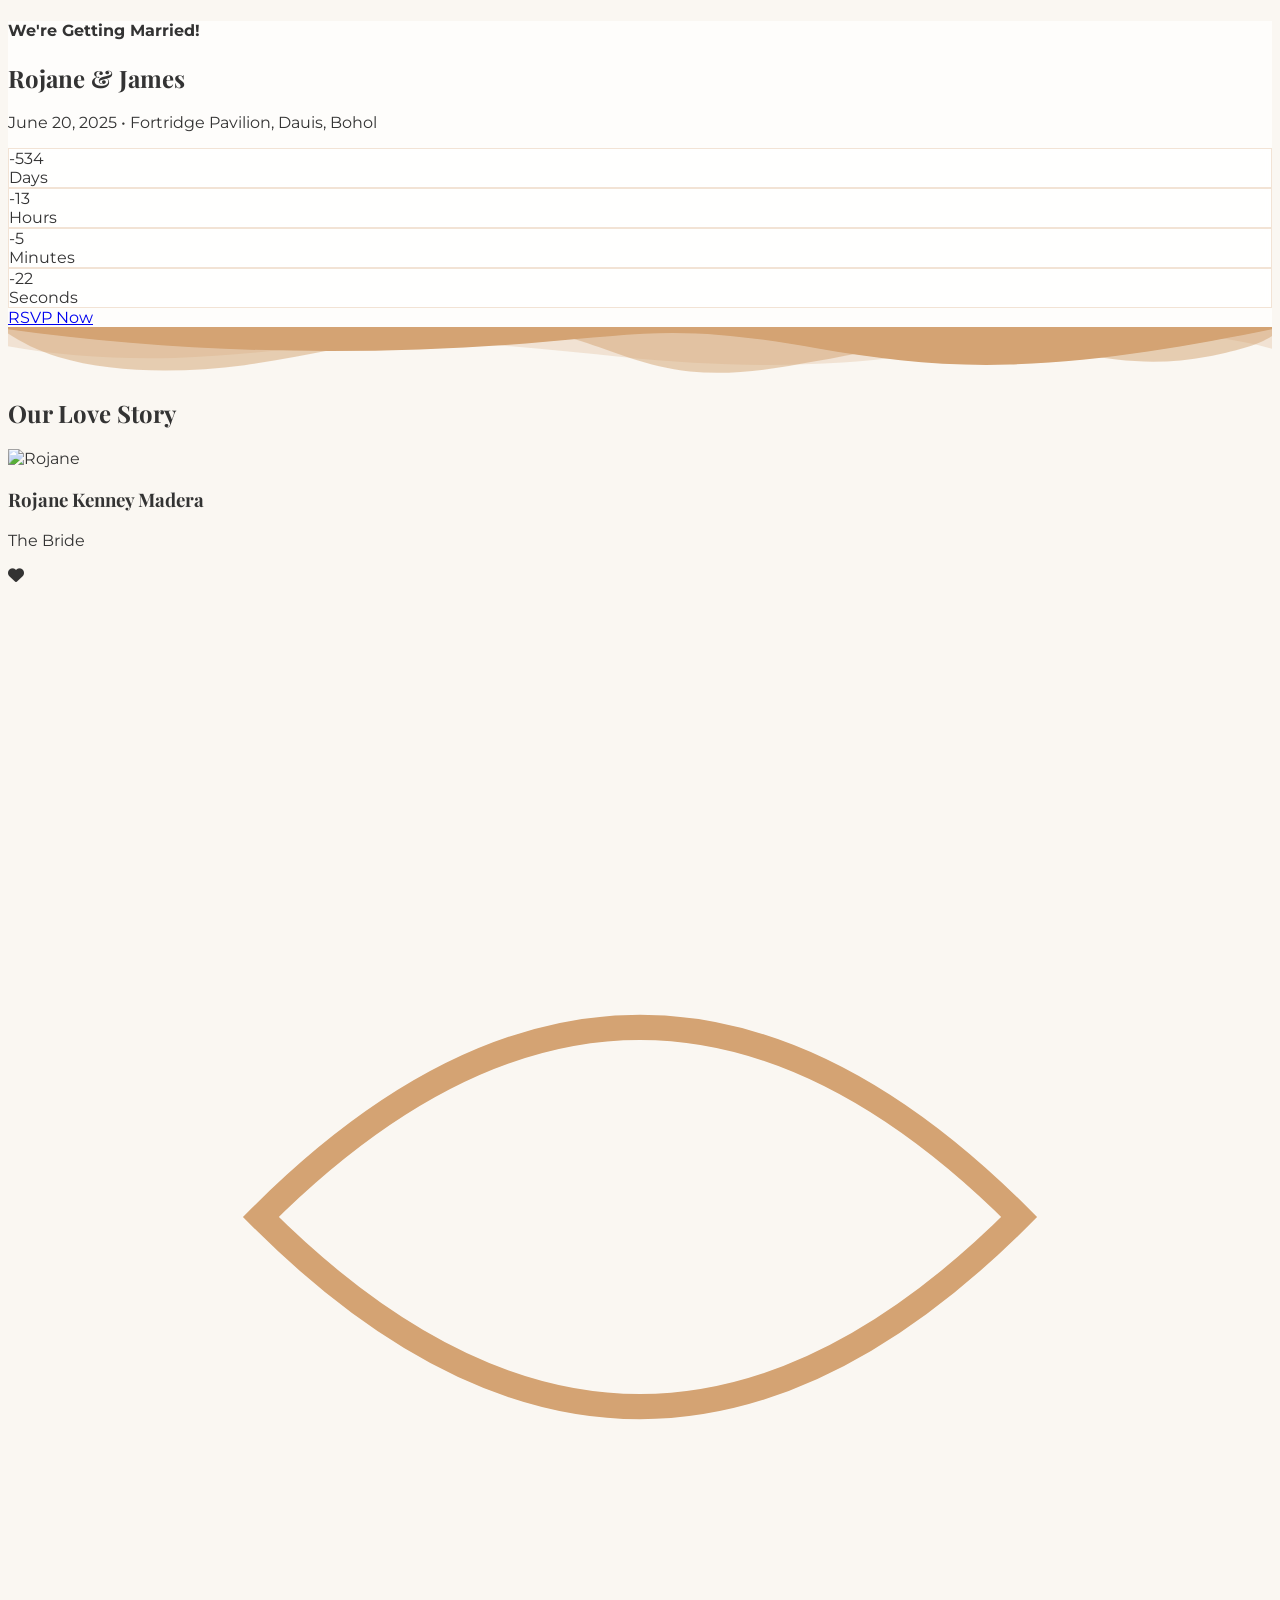
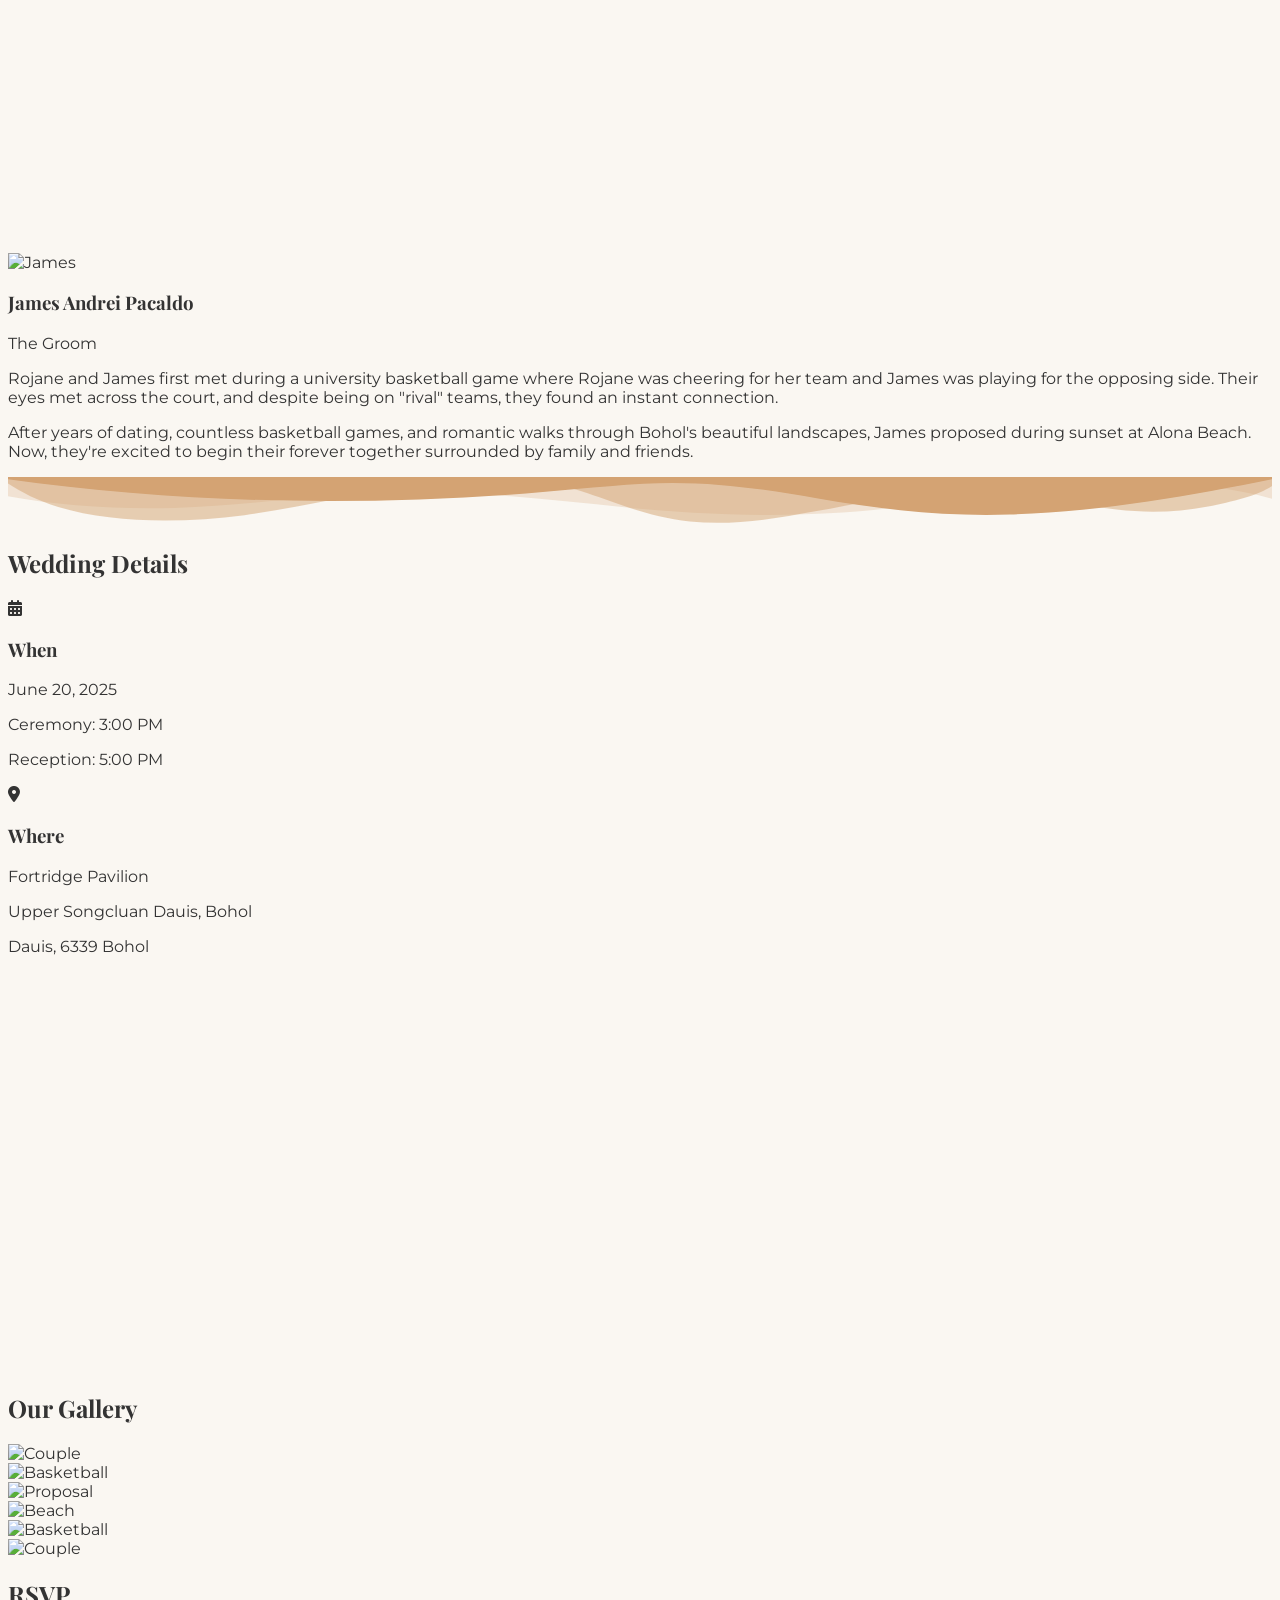
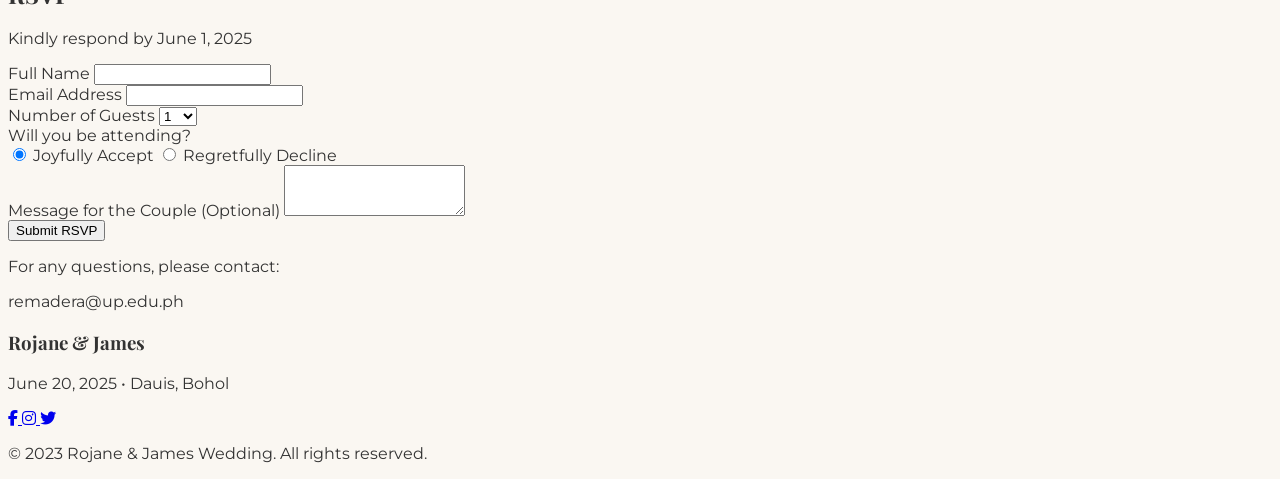
==== index.html @ b4e601fc "Create index.html" ====
<!DOCTYPE html>
<html lang="en">
<head>
    <meta charset="UTF-8">
    <meta name="viewport" content="width=device-width, initial-scale=1.0">
    <title>Rojane & James Wedding</title>
    <script src="https://cdn.tailwindcss.com"></script>
    <link rel="stylesheet" href="https://cdnjs.cloudflare.com/ajax/libs/font-awesome/6.4.0/css/all.min.css">
    <style>
        @import url('https://fonts.googleapis.com/css2?family=Playfair+Display:wght@400;700&family=Montserrat:wght@300;400;600&display=swap');
        
        body {
            font-family: 'Montserrat', sans-serif;
            background-color: #faf7f2;
            color: #333;
        }
        
        .heading-font {
            font-family: 'Playfair Display', serif;
        }
        
        .hero-section {
            background: linear-gradient(rgba(255, 255, 255, 0.7), rgba(255, 255, 255, 0.7)), 
                        url('https://images.unsplash.com/photo-1519225421980-715cb0215a31?ixlib=rb-4.0.3&ixid=M3wxMjA3fDB8MHxwaG90by1wYWdlfHx8fGVufDB8fHx8fA%3D%3D&auto=format&fit=crop&w=1470&q=80');
            background-size: cover;
            background-position: center;
        }
        
        .floral-divider {
            position: relative;
            height: 50px;
            background: url('data:image/svg+xml;utf8,<svg xmlns="http://www.w3.org/2000/svg" viewBox="0 0 1200 120" preserveAspectRatio="none"><path d="M0,0V46.29c47.79,22.2,103.59,32.17,158,28,70.36-5.37,136.33-33.31,206.8-37.5C438.64,32.43,512.34,53.67,583,72.05c69.27,18,138.3,24.88,209.4,13.08,36.15-6,69.85-17.84,104.45-29.34C989.49,25,1113-14.29,1200,52.47V0Z" opacity=".25" fill="%23d4a373"></path><path d="M0,0V15.81C13,36.92,27.64,56.86,47.69,72.05,99.41,111.27,165,111,224.58,91.58c31.15-10.15,60.09-26.07,89.67-39.8,40.92-19,84.73-46,130.83-49.67,36.26-2.85,70.9,9.42,98.6,31.56,31.77,25.39,62.32,62,103.63,73,40.44,10.79,81.35-6.69,119.13-24.28s75.16-39,116.92-43.05c59.73-5.85,113.28,22.88,168.9,38.84,30.2,8.66,59,6.17,87.09-7.5,22.43-10.89,48-26.93,60.65-49.24V0Z" opacity=".5" fill="%23d4a373"></path><path d="M0,0V5.63C149.93,59,314.09,71.32,475.83,42.57c43-7.64,84.23-20.12,127.61-26.46,59-8.63,112.48,12.24,165.56,35.4C827.93,77.22,886,95.24,951.2,90c86.53-7,172.46-45.71,248.8-84.81V0Z" fill="%23d4a373"></path></svg>');
            background-size: cover;
            background-repeat: no-repeat;
        }
        
        .basketball-pattern {
            background-image: url('data:image/svg+xml;utf8,<svg width="100" height="100" viewBox="0 0 100 100" xmlns="http://www.w3.org/2000/svg"><circle cx="50" cy="50" r="45" fill="none" stroke="%23d4a373" stroke-width="2"/><path d="M50,5 A45,45 0 0,1 95,50 A45,45 0 0,1 50,95 A45,45 0 0,1 5,50 A45,45 0 0,1 50,5 Z" fill="none" stroke="%23d4a373" stroke-width="2"/><path d="M50,5 L50,95 M5,50 L95,50" stroke="%23d4a373" stroke-width="2"/></svg>');
            background-size: 30px 30px;
            opacity: 0.1;
        }
        
        .countdown-box {
            background: rgba(255, 255, 255, 0.8);
            backdrop-filter: blur(5px);
            border: 1px solid rgba(212, 163, 115, 0.3);
        }
        
        .map-container {
            height: 400px;
            width: 100%;
        }
        
        @media (max-width: 768px) {
            .hero-section {
                background-position: 60% center;
            }
        }
    </style>
</head>
<body>
    <!-- Hero Section -->
    <section class="hero-section min-h-screen flex items-center justify-center relative overflow-hidden">
        <div class="absolute inset-0 basketball-pattern"></div>
        <div class="container mx-auto px-6 z-10 text-center">
            <div class="bg-white bg-opacity-90 p-8 md:p-12 rounded-lg shadow-lg max-w-3xl mx-auto">
                <h4 class="text-xl md:text-2xl font-light tracking-widest text-amber-800 mb-2">We're Getting Married!</h4>
                <h1 class="heading-font text-4xl md:text-6xl font-bold text-amber-900 mb-4">Rojane & James</h1>
                <div class="w-24 h-1 bg-amber-700 mx-auto mb-6"></div>
                <p class="text-lg md:text-xl text-gray-700 mb-6">June 20, 2025 • Fortridge Pavilion, Dauis, Bohol</p>
                <div class="flex justify-center space-x-4 mb-8">
                    <div class="countdown-box rounded-lg p-4 text-center w-20">
                        <div class="text-3xl font-bold text-amber-800" id="countdown-days">00</div>
                        <div class="text-xs uppercase text-gray-600">Days</div>
                    </div>
                    <div class="countdown-box rounded-lg p-4 text-center w-20">
                        <div class="text-3xl font-bold text-amber-800" id="countdown-hours">00</div>
                        <div class="text-xs uppercase text-gray-600">Hours</div>
                    </div>
                    <div class="countdown-box rounded-lg p-4 text-center w-20">
                        <div class="text-3xl font-bold text-amber-800" id="countdown-minutes">00</div>
                        <div class="text-xs uppercase text-gray-600">Minutes</div>
                    </div>
                    <div class="countdown-box rounded-lg p-4 text-center w-20">
                        <div class="text-3xl font-bold text-amber-800" id="countdown-seconds">00</div>
                        <div class="text-xs uppercase text-gray-600">Seconds</div>
                    </div>
                </div>
                <a href="#rsvp" class="inline-block bg-amber-700 hover:bg-amber-800 text-white font-medium py-3 px-8 rounded-full transition duration-300 transform hover:scale-105">
                    RSVP Now
                </a>
            </div>
        </div>
    </section>
    
    <div class="floral-divider"></div>
    
    <!-- Couple Section -->
    <section class="py-20 bg-amber-50">
        <div class="container mx-auto px-6">
            <h2 class="heading-font text-3xl md:text-4xl text-center text-amber-900 mb-16">Our Love Story</h2>
            
            <div class="flex flex-col md:flex-row items-center justify-center mb-16">
                <div class="md:w-1/3 text-center mb-8 md:mb-0">
                    <div class="rounded-full overflow-hidden border-4 border-amber-700 w-48 h-48 mx-auto shadow-lg">
                        <img src="https://images.unsplash.com/photo-1534528741775-53994a69daeb?ixlib=rb-4.0.3&ixid=M3wxMjA3fDB8MHxwaG90by1wYWdlfHx8fGVufDB8fHx8fA%3D%3D&auto=format&fit=crop&w=764&q=80" alt="Rojane" class="w-full h-full object-cover">
                    </div>
                    <h3 class="heading-font text-2xl text-amber-800 mt-4">Rojane Kenney Madera</h3>
                    <p class="text-gray-600">The Bride</p>
                </div>
                
                <div class="md:w-1/5 text-center px-4 py-8">
                    <div class="relative">
                        <div class="absolute inset-0 flex items-center justify-center">
                            <div class="w-16 h-16 rounded-full bg-amber-700 flex items-center justify-center text-white text-2xl">
                                <i class="fas fa-heart"></i>
                            </div>
                        </div>
                        <svg class="w-32 h-32 mx-auto" viewBox="0 0 100 100">
                            <path d="M20,50 Q50,20 80,50 Q50,80 20,50 Z" fill="none" stroke="#d4a373" stroke-width="2"/>
                        </svg>
                    </div>
                </div>
                
                <div class="md:w-1/3 text-center">
                    <div class="rounded-full overflow-hidden border-4 border-amber-700 w-48 h-48 mx-auto shadow-lg">
                        <img src="https://images.unsplash.com/photo-1507003211169-0a1dd7228f2d?ixlib=rb-4.0.3&ixid=M3wxMjA3fDB8MHxwaG90by1wYWdlfHx8fGVufDB8fHx8fA%3D%3D&auto=format&fit=crop&w=774&q=80" alt="James" class="w-full h-full object-cover">
                    </div>
                    <h3 class="heading-font text-2xl text-amber-800 mt-4">James Andrei Pacaldo</h3>
                    <p class="text-gray-600">The Groom</p>
                </div>
            </div>
            
            <div class="max-w-3xl mx-auto text-center">
                <p class="text-gray-700 mb-6">
                    Rojane and James first met during a university basketball game where Rojane was cheering for her team and James was playing for the opposing side. Their eyes met across the court, and despite being on "rival" teams, they found an instant connection.
                </p>
                <p class="text-gray-700">
                    After years of dating, countless basketball games, and romantic walks through Bohol's beautiful landscapes, James proposed during sunset at Alona Beach. Now, they're excited to begin their forever together surrounded by family and friends.
                </p>
            </div>
        </div>
    </section>
    
    <div class="floral-divider transform rotate-180"></div>
    
    <!-- Wedding Details -->
    <section class="py-20 bg-white">
        <div class="container mx-auto px-6">
            <h2 class="heading-font text-3xl md:text-4xl text-center text-amber-900 mb-16">Wedding Details</h2>
            
            <div class="max-w-4xl mx-auto grid md:grid-cols-2 gap-12">
                <div class="text-center">
                    <div class="w-20 h-20 bg-amber-100 rounded-full flex items-center justify-center mx-auto mb-6">
                        <i class="fas fa-calendar-alt text-3xl text-amber-700"></i>
                    </div>
                    <h3 class="heading-font text-2xl text-amber-800 mb-4">When</h3>
                    <p class="text-gray-700 text-lg mb-2">June 20, 2025</p>
                    <p class="text-gray-600">Ceremony: 3:00 PM</p>
                    <p class="text-gray-600">Reception: 5:00 PM</p>
                </div>
                
                <div class="text-center">
                    <div class="w-20 h-20 bg-amber-100 rounded-full flex items-center justify-center mx-auto mb-6">
                        <i class="fas fa-map-marker-alt text-3xl text-amber-700"></i>
                    </div>
                    <h3 class="heading-font text-2xl text-amber-800 mb-4">Where</h3>
                    <p class="text-gray-700 text-lg mb-2">Fortridge Pavilion</p>
                    <p class="text-gray-600">Upper Songcluan Dauis, Bohol</p>
                    <p class="text-gray-600">Dauis, 6339 Bohol</p>
                </div>
            </div>
            
            <div class="mt-16 max-w-4xl mx-auto">
                <div class="map-container rounded-lg overflow-hidden shadow-lg">
                    <iframe src="https://www.google.com/maps/embed?pb=!1m18!1m12!1m3!1d31424.18610215338!2d123.84000000000001!3d9.633333!2m3!1f0!2f0!3f0!3m2!1i1024!2i768!4f13.1!3m3!1m2!1s0x0%3A0x0!2zOcKwMzgnMDAuMCJOIDEyM8KwNTAnMjQuMCJF!5e0!3m2!1sen!2sph!4v1690000000000!5m2!1sen!2sph" width="100%" height="100%" style="border:0;" allowfullscreen="" loading="lazy" referrerpolicy="no-referrer-when-downgrade"></iframe>
                </div>
            </div>
        </div>
    </section>
    
    <!-- Gallery -->
    <section class="py-20 bg-amber-50">
        <div class="container mx-auto px-6">
            <h2 class="heading-font text-3xl md:text-4xl text-center text-amber-900 mb-16">Our Gallery</h2>
            
            <div class="grid grid-cols-2 md:grid-cols-3 gap-4">
                <div class="rounded-lg overflow-hidden shadow-lg transform transition duration-500 hover:scale-105">
                    <img src="https://images.unsplash.com/photo-1519225421980-715cb0215a31?ixlib=rb-4.0.3&ixid=M3wxMjA3fDB8MHxwaG90by1wYWdlfHx8fGVufDB8fHx8fA%3D%3D&auto=format&fit=crop&w=1470&q=80" alt="Couple" class="w-full h-full object-cover">
                </div>
                <div class="rounded-lg overflow-hidden shadow-lg transform transition duration-500 hover:scale-105">
                    <img src="https://images.unsplash.com/photo-1518621736915-f3b1c41bfd00?ixlib=rb-4.0.3&ixid=M3wxMjA3fDB8MHxwaG90by1wYWdlfHx8fGVufDB8fHx8fA%3D%3D&auto=format&fit=crop&w=1473&q=80" alt="Basketball" class="w-full h-full object-cover">
                </div>
                <div class="rounded-lg overflow-hidden shadow-lg transform transition duration-500 hover:scale-105">
                    <img src="https://images.unsplash.com/photo-1523438885200-e635ba2c371e?ixlib=rb-4.0.3&ixid=M3wxMjA3fDB8MHxwaG90by1wYWdlfHx8fGVufDB8fHx8fA%3D%3D&auto=format&fit=crop&w=1374&q=80" alt="Proposal" class="w-full h-full object-cover">
                </div>
                <div class="rounded-lg overflow-hidden shadow-lg transform transition duration-500 hover:scale-105">
                    <img src="https://images.unsplash.com/photo-1515934751635-c81c6bc9a2d8?ixlib=rb-4.0.3&ixid=M3wxMjA3fDB8MHxwaG90by1wYWdlfHx8fGVufDB8fHx8fA%3D%3D&auto=format&fit=crop&w=1470&q=80" alt="Beach" class="w-full h-full object-cover">
                </div>
                <div class="rounded-lg overflow-hidden shadow-lg transform transition duration-500 hover:scale-105">
                    <img src="https://images.unsplash.com/photo-1518621736915-f3b1c41bfd00?ixlib=rb-4.0.3&ixid=M3wxMjA3fDB8MHxwaG90by1wYWdlfHx8fGVufDB8fHx8fA%3D%3D&auto=format&fit=crop&w=1473&q=80" alt="Basketball" class="w-full h-full object-cover">
                </div>
                <div class="rounded-lg overflow-hidden shadow-lg transform transition duration-500 hover:scale-105">
                    <img src="https://images.unsplash.com/photo-1519225421980-715cb0215a31?ixlib=rb-4.0.3&ixid=M3wxMjA3fDB8MHxwaG90by1wYWdlfHx8fGVufDB8fHx8fA%3D%3D&auto=format&fit=crop&w=1470&q=80" alt="Couple" class="w-full h-full object-cover">
                </div>
            </div>
        </div>
    </section>
    
    <!-- RSVP -->
    <section id="rsvp" class="py-20 bg-white">
        <div class="container mx-auto px-6">
            <h2 class="heading-font text-3xl md:text-4xl text-center text-amber-900 mb-16">RSVP</h2>
            
            <div class="max-w-2xl mx-auto bg-amber-50 rounded-lg shadow-lg p-8">
                <p class="text-center text-gray-700 mb-8">Kindly respond by June 1, 2025</p>
                
                <form class="space-y-6">
                    <div>
                        <label for="name" class="block text-gray-700 mb-2">Full Name</label>
                        <input type="text" id="name" class="w-full px-4 py-2 border border-gray-300 rounded-lg focus:outline-none focus:ring-2 focus:ring-amber-500">
                    </div>
                    
                    <div>
                        <label for="email" class="block text-gray-700 mb-2">Email Address</label>
                        <input type="email" id="email" class="w-full px-4 py-2 border border-gray-300 rounded-lg focus:outline-none focus:ring-2 focus:ring-amber-500">
                    </div>
                    
                    <div>
                        <label for="guests" class="block text-gray-700 mb-2">Number of Guests</label>
                        <select id="guests" class="w-full px-4 py-2 border border-gray-300 rounded-lg focus:outline-none focus:ring-2 focus:ring-amber-500">
                            <option value="1">1</option>
                            <option value="2">2</option>
                            <option value="3">3</option>
                            <option value="4">4</option>
                            <option value="5">5+</option>
                        </select>
                    </div>
                    
                    <div>
                        <label class="block text-gray-700 mb-4">Will you be attending?</label>
                        <div class="flex space-x-4">
                            <label class="inline-flex items-center">
                                <input type="radio" name="attending" value="yes" class="h-5 w-5 text-amber-600 focus:ring-amber-500" checked>
                                <span class="ml-2 text-gray-700">Joyfully Accept</span>
                            </label>
                            <label class="inline-flex items-center">
                                <input type="radio" name="attending" value="no" class="h-5 w-5 text-amber-600 focus:ring-amber-500">
                                <span class="ml-2 text-gray-700">Regretfully Decline</span>
                            </label>
                        </div>
                    </div>
                    
                    <div>
                        <label for="message" class="block text-gray-700 mb-2">Message for the Couple (Optional)</label>
                        <textarea id="message" rows="3" class="w-full px-4 py-2 border border-gray-300 rounded-lg focus:outline-none focus:ring-2 focus:ring-amber-500"></textarea>
                    </div>
                    
                    <button type="submit" class="w-full bg-amber-700 hover:bg-amber-800 text-white font-medium py-3 px-6 rounded-lg transition duration-300">
                        Submit RSVP
                    </button>
                </form>
                
                <div class="mt-8 text-center text-gray-600">
                    <p>For any questions, please contact:</p>
                    <p class="font-medium text-amber-800">remadera@up.edu.ph</p>
                </div>
            </div>
        </div>
    </section>
    
    <!-- Footer -->
    <footer class="py-12 bg-amber-900 text-white">
        <div class="container mx-auto px-6 text-center">
            <h3 class="heading-font text-2xl mb-4">Rojane & James</h3>
            <p class="mb-6">June 20, 2025 • Dauis, Bohol</p>
            
            <div class="flex justify-center space-x-6 mb-8">
                <a href="#" class="text-white hover:text-amber-200 transition duration-300">
                    <i class="fab fa-facebook-f text-xl"></i>
                </a>
                <a href="#" class="text-white hover:text-amber-200 transition duration-300">
                    <i class="fab fa-instagram text-xl"></i>
                </a>
                <a href="#" class="text-white hover:text-amber-200 transition duration-300">
                    <i class="fab fa-twitter text-xl"></i>
                </a>
            </div>
            
            <p class="text-sm text-amber-200">© 2023 Rojane & James Wedding. All rights reserved.</p>
        </div>
    </footer>
    
    <script>
        // Countdown Timer
        function updateCountdown() {
            const weddingDate = new Date("June 20, 2025 15:00:00").getTime();
            const now = new Date().getTime();
            const distance = weddingDate - now;
            
            const days = Math.floor(distance / (1000 * 60 * 60 * 24));
            const hours = Math.floor((distance % (1000 * 60 * 60 * 24)) / (1000 * 60 * 60));
            const minutes = Math.floor((distance % (1000 * 60 * 60)) / (1000 * 60));
            const seconds = Math.floor((distance % (1000 * 60)) / 1000);
            
            document.getElementById("countdown-days").innerHTML = days.toString().padStart(2, '0');
            document.getElementById("countdown-hours").innerHTML = hours.toString().padStart(2, '0');
            document.getElementById("countdown-minutes").innerHTML = minutes.toString().padStart(2, '0');
            document.getElementById("countdown-seconds").innerHTML = seconds.toString().padStart(2, '0');
        }
        
        setInterval(updateCountdown, 1000);
        updateCountdown();
        
        // Form submission
        document.querySelector('form').addEventListener('submit', function(e) {
            e.preventDefault();
            alert('Thank you for your RSVP! We look forward to celebrating with you.');
            this.reset();
        });
    </script>
</body>
</html>
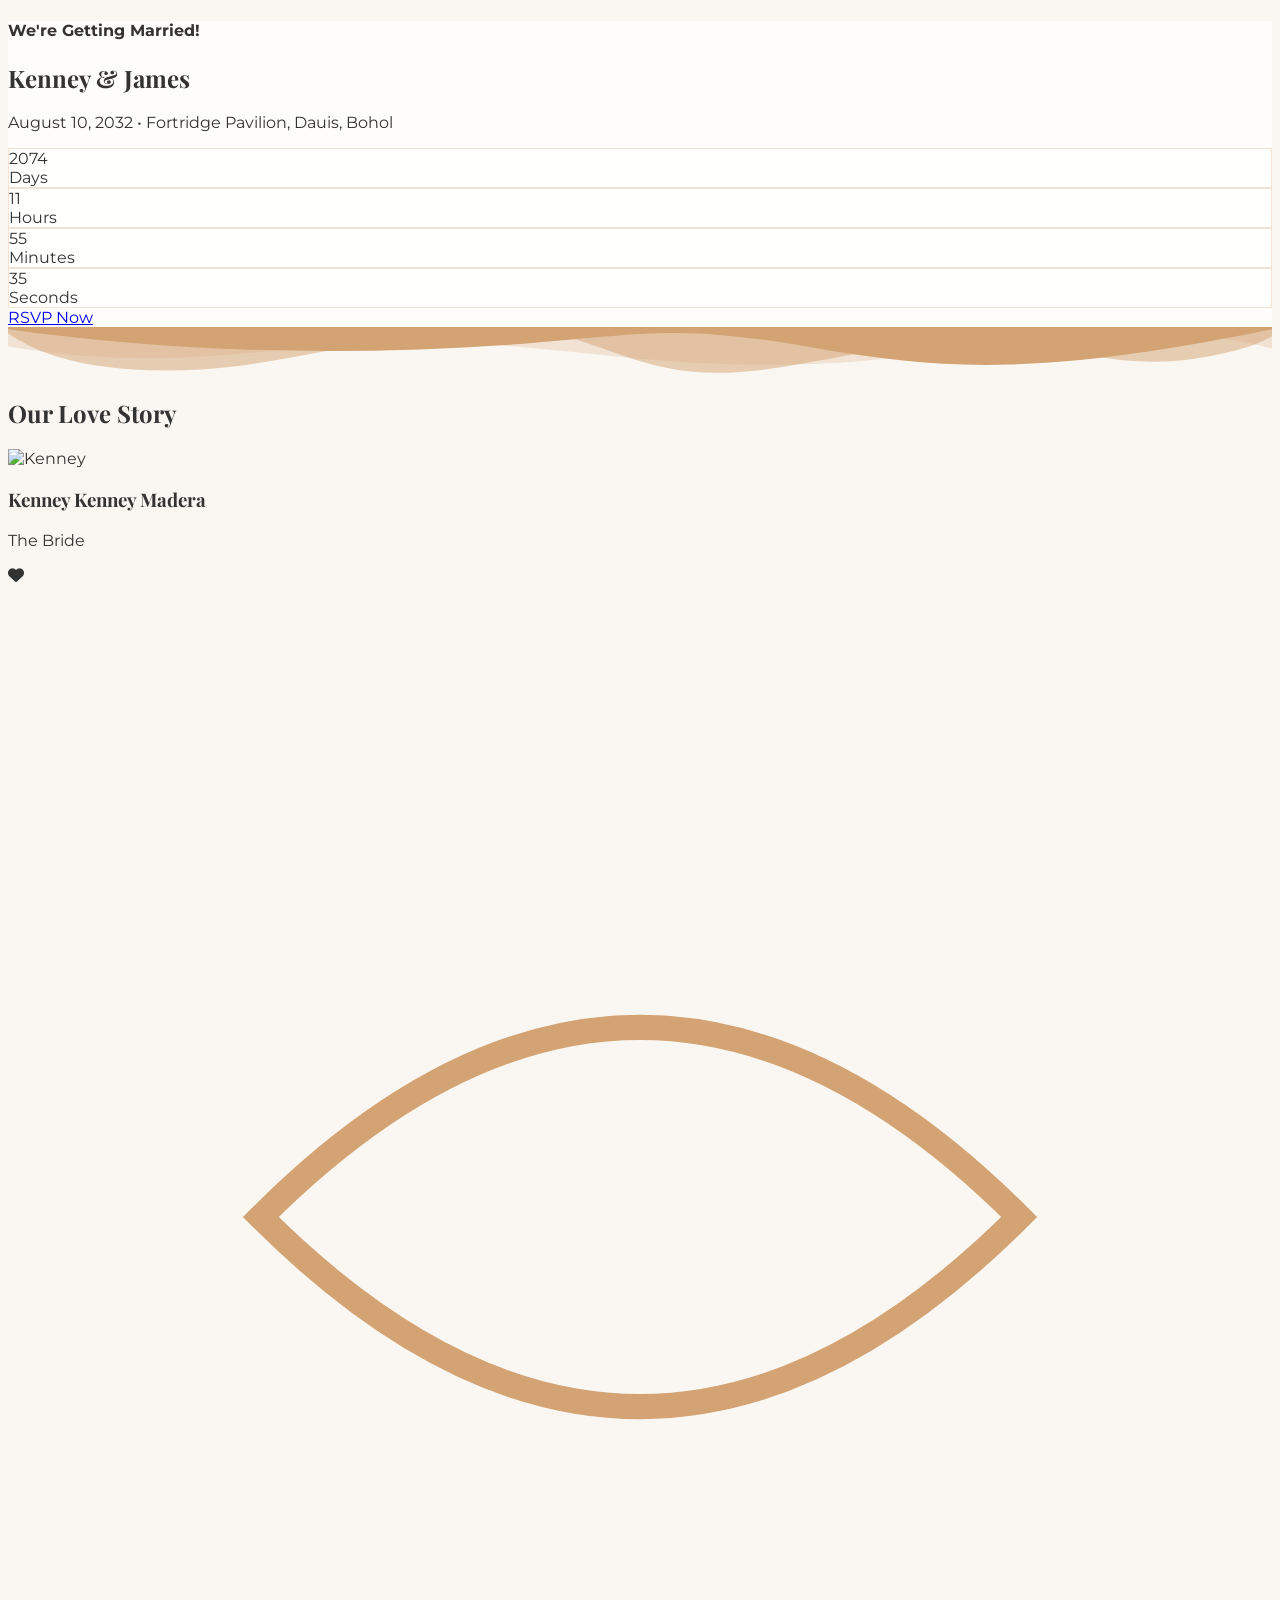
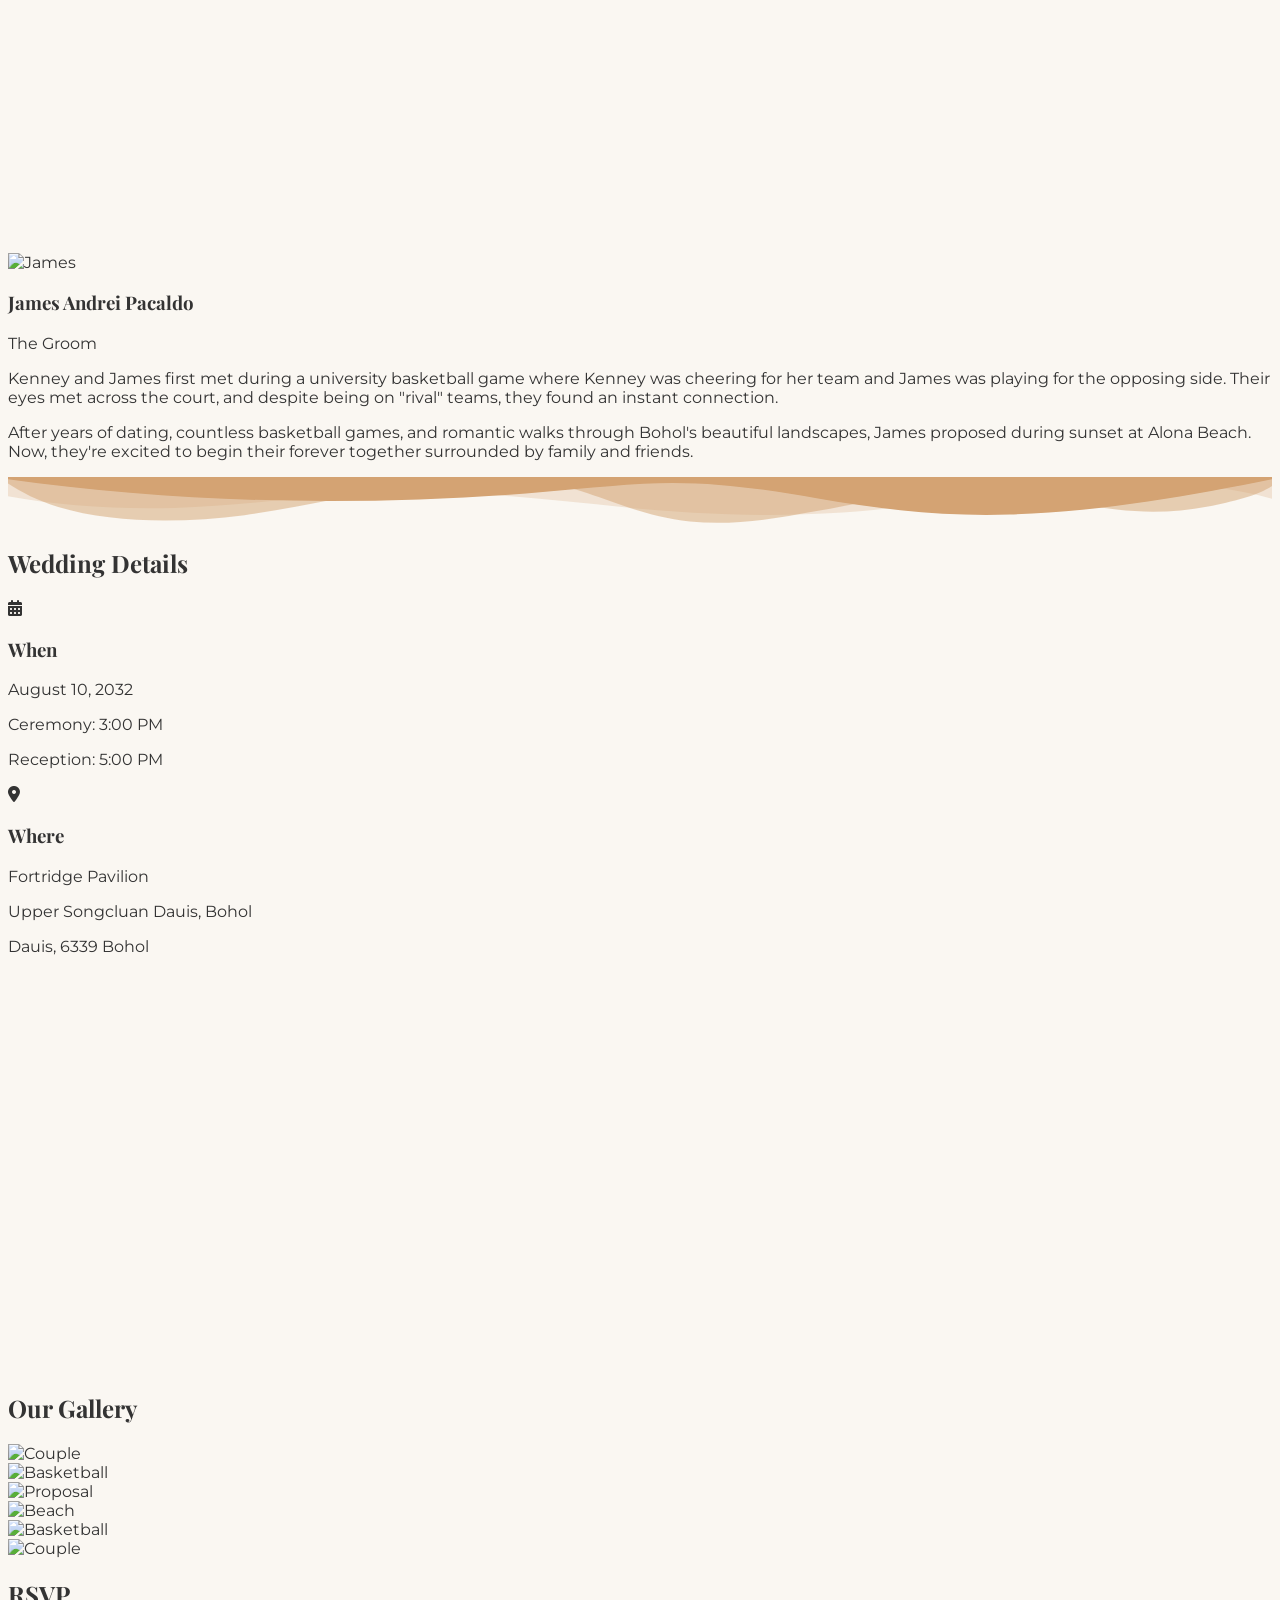
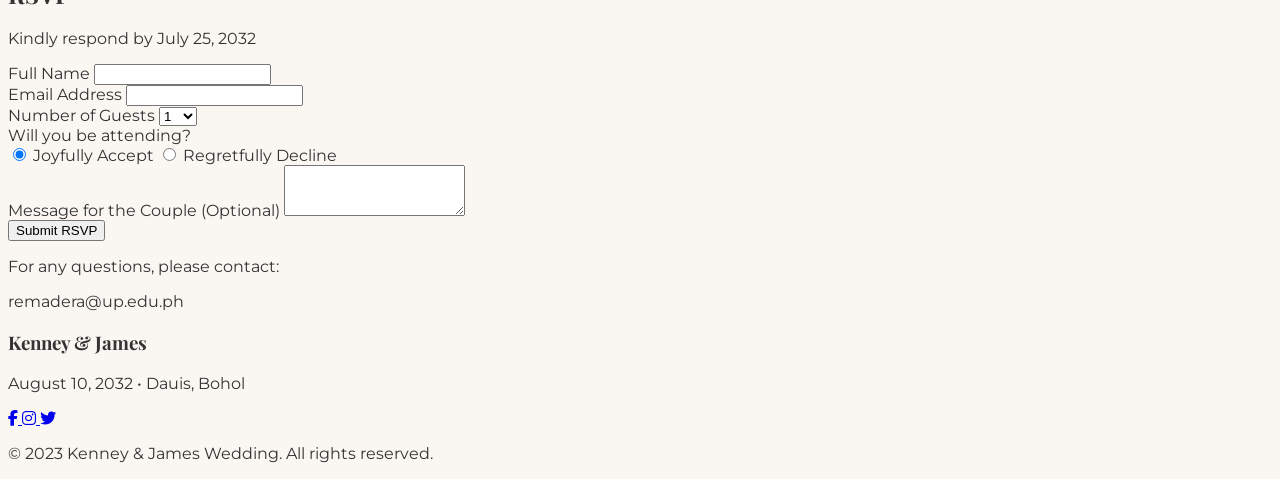
==== commit 5023ddcd: "changed countdown and name" ====
--- a/index.html
+++ b/index.html
@@ -3,7 +3,7 @@
 <head>
     <meta charset="UTF-8">
     <meta name="viewport" content="width=device-width, initial-scale=1.0">
-    <title>Rojane & James Wedding</title>
+    <title>Kenney & James Wedding</title>
     <script src="https://cdn.tailwindcss.com"></script>
     <link rel="stylesheet" href="https://cdnjs.cloudflare.com/ajax/libs/font-awesome/6.4.0/css/all.min.css">
     <style>
@@ -65,9 +65,9 @@
         <div class="container mx-auto px-6 z-10 text-center">
             <div class="bg-white bg-opacity-90 p-8 md:p-12 rounded-lg shadow-lg max-w-3xl mx-auto">
                 <h4 class="text-xl md:text-2xl font-light tracking-widest text-amber-800 mb-2">We're Getting Married!</h4>
-                <h1 class="heading-font text-4xl md:text-6xl font-bold text-amber-900 mb-4">Rojane & James</h1>
+                <h1 class="heading-font text-4xl md:text-6xl font-bold text-amber-900 mb-4">Kenney & James</h1>
                 <div class="w-24 h-1 bg-amber-700 mx-auto mb-6"></div>
-                <p class="text-lg md:text-xl text-gray-700 mb-6">June 20, 2025 • Fortridge Pavilion, Dauis, Bohol</p>
+                <p class="text-lg md:text-xl text-gray-700 mb-6">August 10, 2032 • Fortridge Pavilion, Dauis, Bohol</p>
                 <div class="flex justify-center space-x-4 mb-8">
                     <div class="countdown-box rounded-lg p-4 text-center w-20">
                         <div class="text-3xl font-bold text-amber-800" id="countdown-days">00</div>
@@ -103,9 +103,9 @@
             <div class="flex flex-col md:flex-row items-center justify-center mb-16">
                 <div class="md:w-1/3 text-center mb-8 md:mb-0">
                     <div class="rounded-full overflow-hidden border-4 border-amber-700 w-48 h-48 mx-auto shadow-lg">
-                        <img src="https://images.unsplash.com/photo-1534528741775-53994a69daeb?ixlib=rb-4.0.3&ixid=M3wxMjA3fDB8MHxwaG90by1wYWdlfHx8fGVufDB8fHx8fA%3D%3D&auto=format&fit=crop&w=764&q=80" alt="Rojane" class="w-full h-full object-cover">
-                    </div>
-                    <h3 class="heading-font text-2xl text-amber-800 mt-4">Rojane Kenney Madera</h3>
+                        <img src="https://images.unsplash.com/photo-1534528741775-53994a69daeb?ixlib=rb-4.0.3&ixid=M3wxMjA3fDB8MHxwaG90by1wYWdlfHx8fGVufDB8fHx8fA%3D%3D&auto=format&fit=crop&w=764&q=80" alt="Kenney" class="w-full h-full object-cover">
+                    </div>
+                    <h3 class="heading-font text-2xl text-amber-800 mt-4">Kenney Kenney Madera</h3>
                     <p class="text-gray-600">The Bride</p>
                 </div>
                 
@@ -133,7 +133,7 @@
             
             <div class="max-w-3xl mx-auto text-center">
                 <p class="text-gray-700 mb-6">
-                    Rojane and James first met during a university basketball game where Rojane was cheering for her team and James was playing for the opposing side. Their eyes met across the court, and despite being on "rival" teams, they found an instant connection.
+                    Kenney and James first met during a university basketball game where Kenney was cheering for her team and James was playing for the opposing side. Their eyes met across the court, and despite being on "rival" teams, they found an instant connection.
                 </p>
                 <p class="text-gray-700">
                     After years of dating, countless basketball games, and romantic walks through Bohol's beautiful landscapes, James proposed during sunset at Alona Beach. Now, they're excited to begin their forever together surrounded by family and friends.
@@ -155,7 +155,7 @@
                         <i class="fas fa-calendar-alt text-3xl text-amber-700"></i>
                     </div>
                     <h3 class="heading-font text-2xl text-amber-800 mb-4">When</h3>
-                    <p class="text-gray-700 text-lg mb-2">June 20, 2025</p>
+                    <p class="text-gray-700 text-lg mb-2">August 10, 2032</p>
                     <p class="text-gray-600">Ceremony: 3:00 PM</p>
                     <p class="text-gray-600">Reception: 5:00 PM</p>
                 </div>
@@ -213,7 +213,7 @@
             <h2 class="heading-font text-3xl md:text-4xl text-center text-amber-900 mb-16">RSVP</h2>
             
             <div class="max-w-2xl mx-auto bg-amber-50 rounded-lg shadow-lg p-8">
-                <p class="text-center text-gray-700 mb-8">Kindly respond by June 1, 2025</p>
+                <p class="text-center text-gray-700 mb-8">Kindly respond by July 25, 2032</p>
                 
                 <form class="space-y-6">
                     <div>
@@ -272,8 +272,8 @@
     <!-- Footer -->
     <footer class="py-12 bg-amber-900 text-white">
         <div class="container mx-auto px-6 text-center">
-            <h3 class="heading-font text-2xl mb-4">Rojane & James</h3>
-            <p class="mb-6">June 20, 2025 • Dauis, Bohol</p>
+            <h3 class="heading-font text-2xl mb-4">Kenney & James</h3>
+            <p class="mb-6">August 10, 2032 • Dauis, Bohol</p>
             
             <div class="flex justify-center space-x-6 mb-8">
                 <a href="#" class="text-white hover:text-amber-200 transition duration-300">
@@ -287,14 +287,14 @@
                 </a>
             </div>
             
-            <p class="text-sm text-amber-200">© 2023 Rojane & James Wedding. All rights reserved.</p>
+            <p class="text-sm text-amber-200">© 2023 Kenney & James Wedding. All rights reserved.</p>
         </div>
     </footer>
     
     <script>
         // Countdown Timer
         function updateCountdown() {
-            const weddingDate = new Date("June 20, 2025 15:00:00").getTime();
+            const weddingDate = new Date("August 10, 2032 15:00:00").getTime();
             const now = new Date().getTime();
             const distance = weddingDate - now;
             
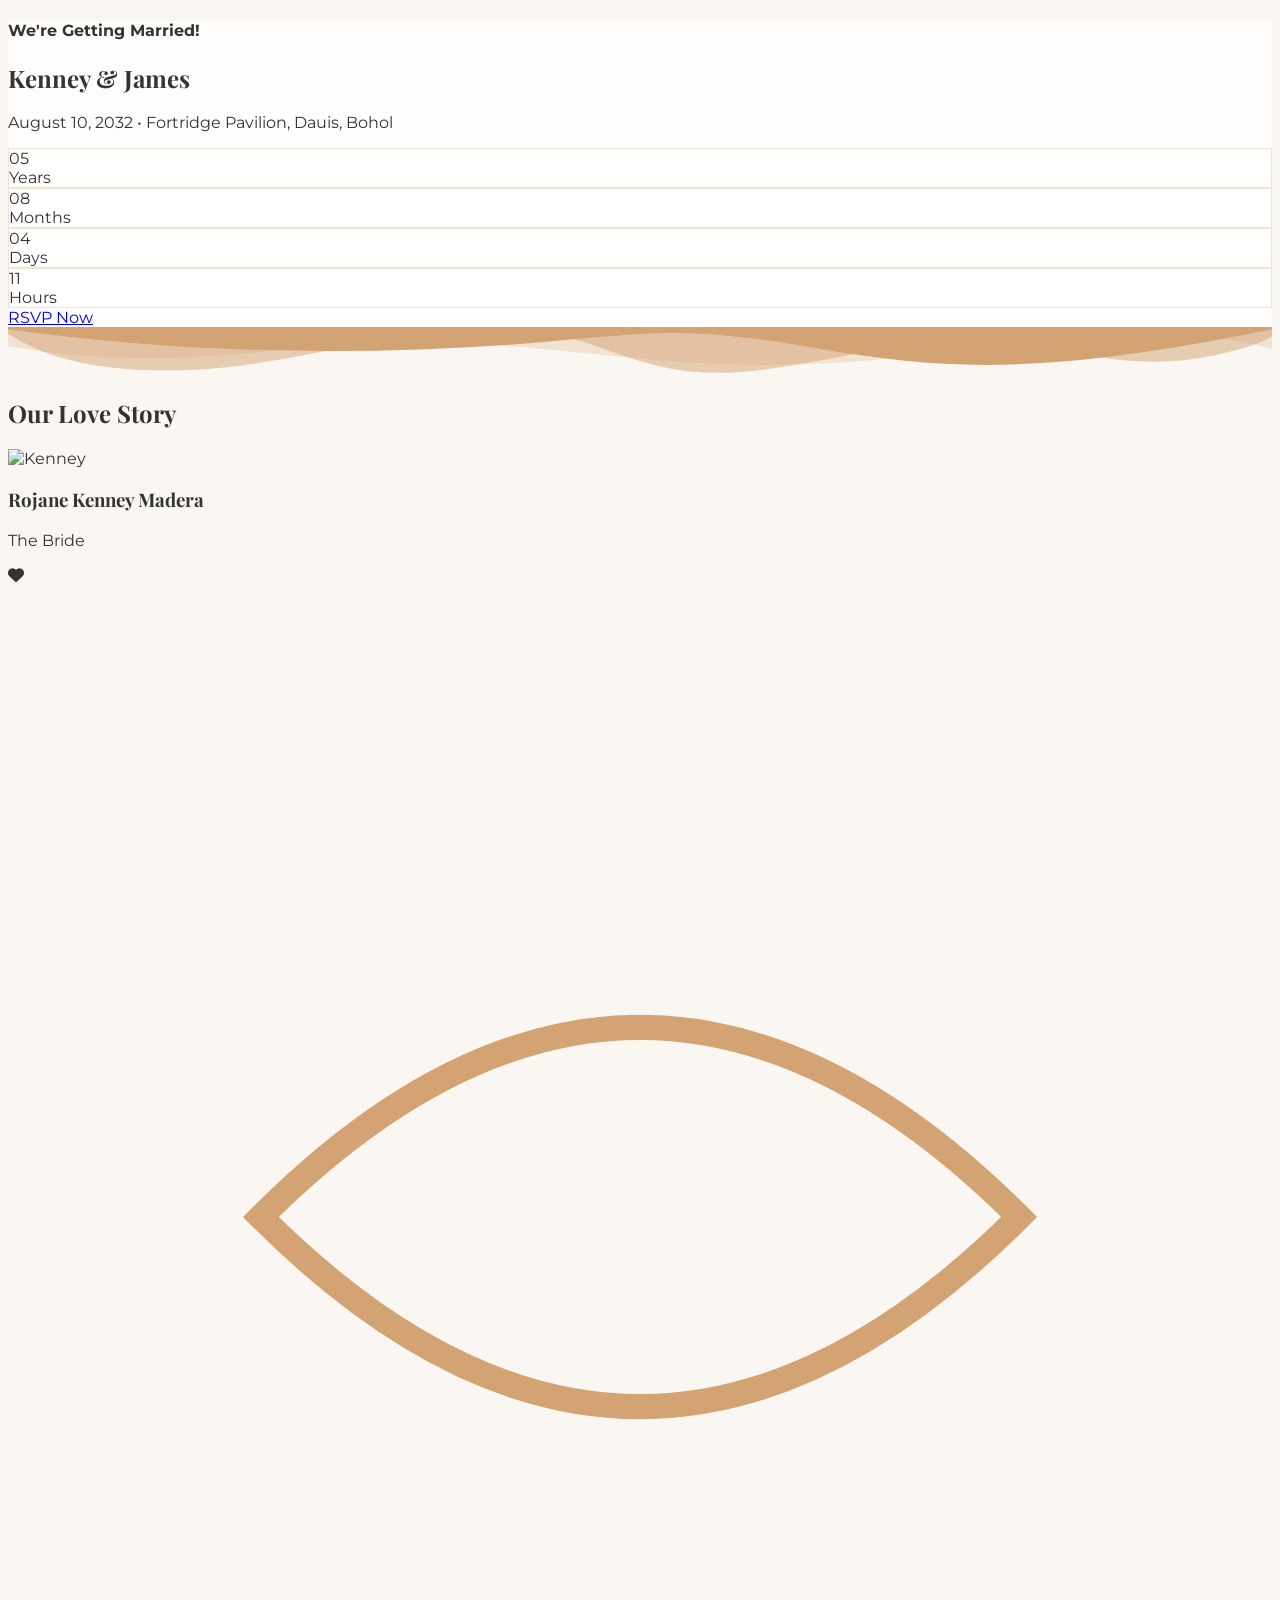
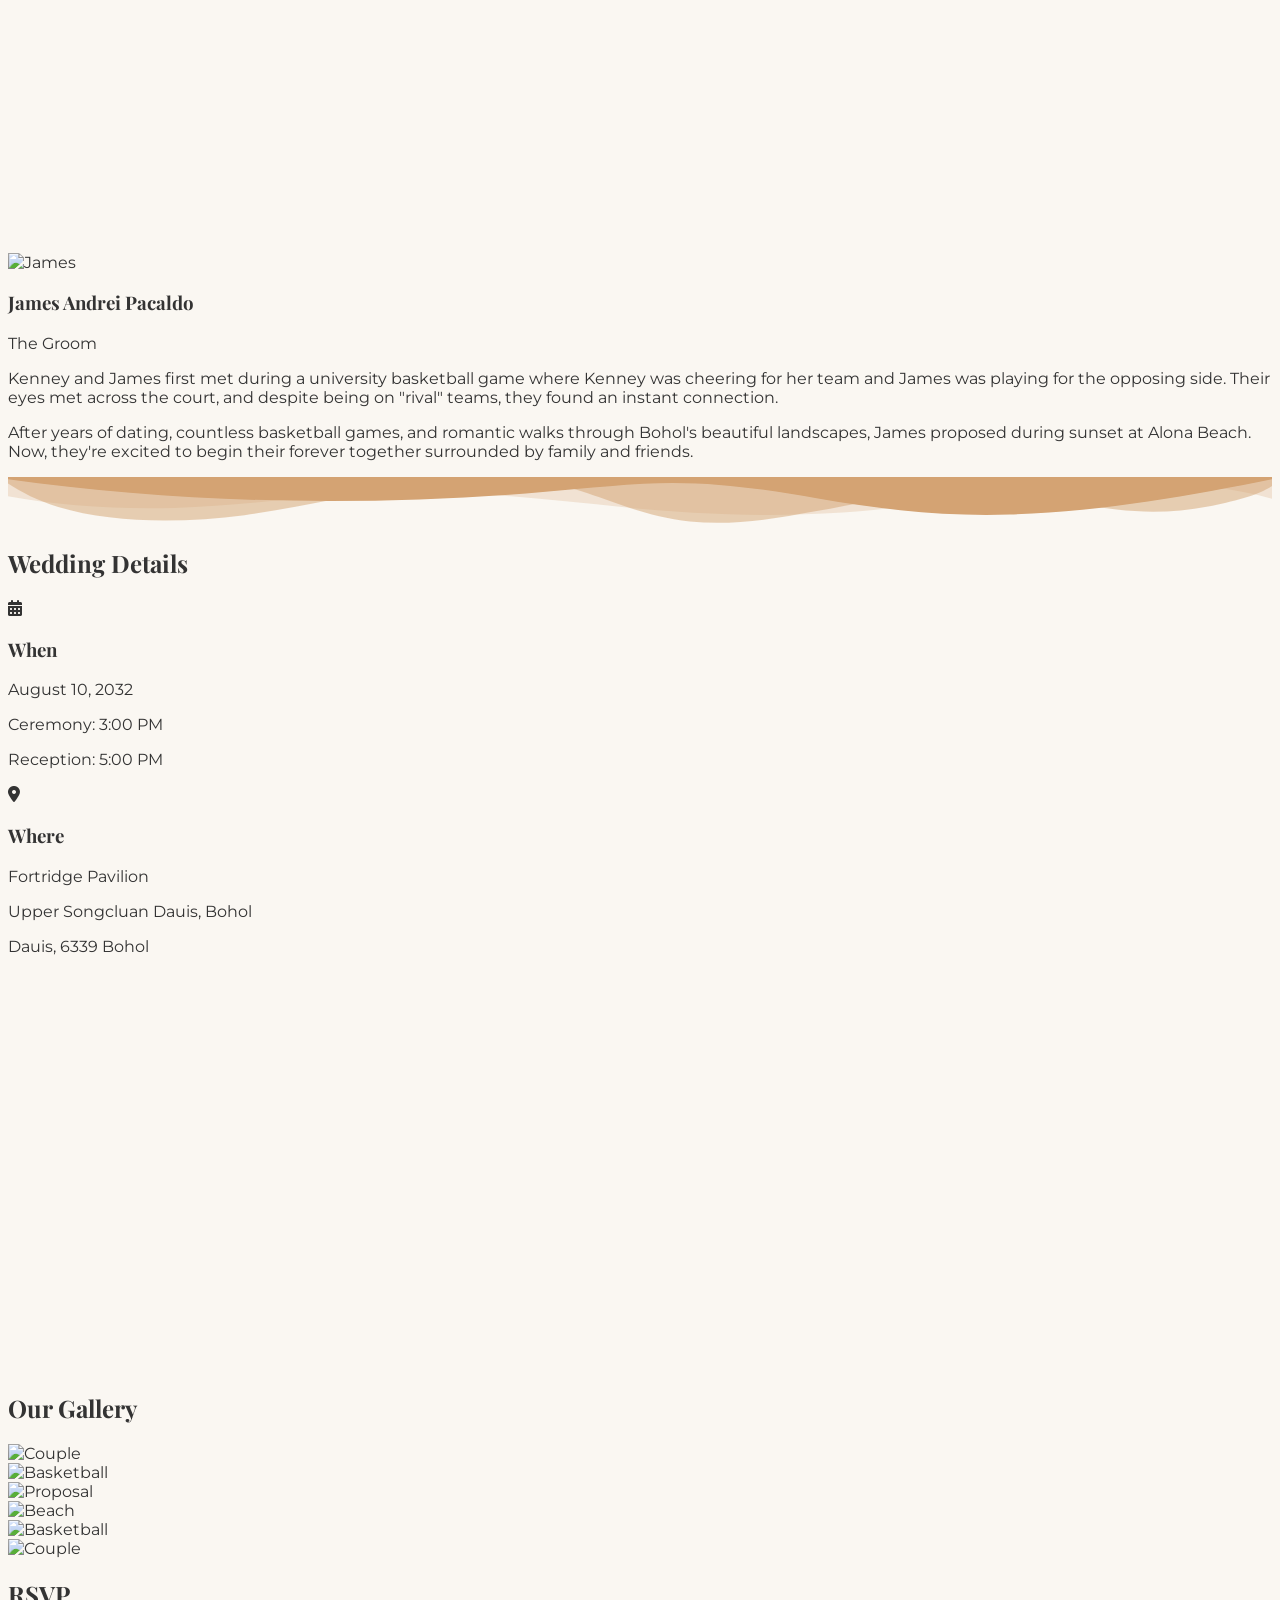
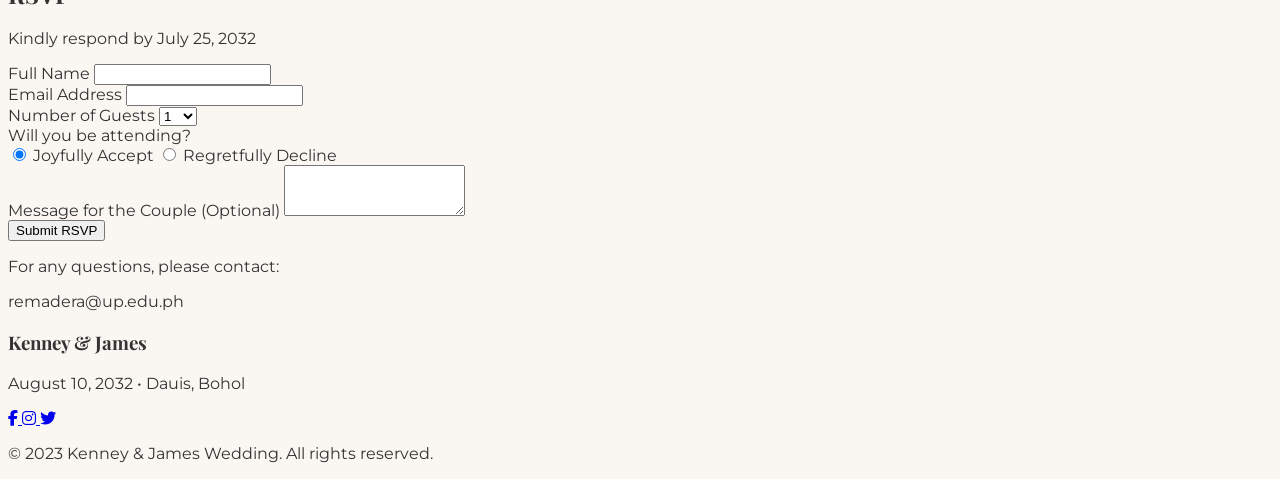
==== commit a87861ec: "added months and years" ====
--- a/index.html
+++ b/index.html
@@ -1,5 +1,6 @@
 <!DOCTYPE html>
 <html lang="en">
+
 <head>
     <meta charset="UTF-8">
     <meta name="viewport" content="width=device-width, initial-scale=1.0">
@@ -8,24 +9,24 @@
     <link rel="stylesheet" href="https://cdnjs.cloudflare.com/ajax/libs/font-awesome/6.4.0/css/all.min.css">
     <style>
         @import url('https://fonts.googleapis.com/css2?family=Playfair+Display:wght@400;700&family=Montserrat:wght@300;400;600&display=swap');
-        
+
         body {
             font-family: 'Montserrat', sans-serif;
             background-color: #faf7f2;
             color: #333;
         }
-        
+
         .heading-font {
             font-family: 'Playfair Display', serif;
         }
-        
+
         .hero-section {
-            background: linear-gradient(rgba(255, 255, 255, 0.7), rgba(255, 255, 255, 0.7)), 
-                        url('https://images.unsplash.com/photo-1519225421980-715cb0215a31?ixlib=rb-4.0.3&ixid=M3wxMjA3fDB8MHxwaG90by1wYWdlfHx8fGVufDB8fHx8fA%3D%3D&auto=format&fit=crop&w=1470&q=80');
+            background: linear-gradient(rgba(255, 255, 255, 0.7), rgba(255, 255, 255, 0.7)),
+                url('https://images.unsplash.com/photo-1519225421980-715cb0215a31?ixlib=rb-4.0.3&ixid=M3wxMjA3fDB8MHxwaG90by1wYWdlfHx8fGVufDB8fHx8fA%3D%3D&auto=format&fit=crop&w=1470&q=80');
             background-size: cover;
             background-position: center;
         }
-        
+
         .floral-divider {
             position: relative;
             height: 50px;
@@ -33,24 +34,24 @@
             background-size: cover;
             background-repeat: no-repeat;
         }
-        
+
         .basketball-pattern {
             background-image: url('data:image/svg+xml;utf8,<svg width="100" height="100" viewBox="0 0 100 100" xmlns="http://www.w3.org/2000/svg"><circle cx="50" cy="50" r="45" fill="none" stroke="%23d4a373" stroke-width="2"/><path d="M50,5 A45,45 0 0,1 95,50 A45,45 0 0,1 50,95 A45,45 0 0,1 5,50 A45,45 0 0,1 50,5 Z" fill="none" stroke="%23d4a373" stroke-width="2"/><path d="M50,5 L50,95 M5,50 L95,50" stroke="%23d4a373" stroke-width="2"/></svg>');
             background-size: 30px 30px;
             opacity: 0.1;
         }
-        
+
         .countdown-box {
             background: rgba(255, 255, 255, 0.8);
             backdrop-filter: blur(5px);
             border: 1px solid rgba(212, 163, 115, 0.3);
         }
-        
+
         .map-container {
             height: 400px;
             width: 100%;
         }
-        
+
         @media (max-width: 768px) {
             .hero-section {
                 background-position: 60% center;
@@ -58,18 +59,28 @@
         }
     </style>
 </head>
+
 <body>
     <!-- Hero Section -->
     <section class="hero-section min-h-screen flex items-center justify-center relative overflow-hidden">
         <div class="absolute inset-0 basketball-pattern"></div>
         <div class="container mx-auto px-6 z-10 text-center">
             <div class="bg-white bg-opacity-90 p-8 md:p-12 rounded-lg shadow-lg max-w-3xl mx-auto">
-                <h4 class="text-xl md:text-2xl font-light tracking-widest text-amber-800 mb-2">We're Getting Married!</h4>
+                <h4 class="text-xl md:text-2xl font-light tracking-widest text-amber-800 mb-2">We're Getting Married!
+                </h4>
                 <h1 class="heading-font text-4xl md:text-6xl font-bold text-amber-900 mb-4">Kenney & James</h1>
                 <div class="w-24 h-1 bg-amber-700 mx-auto mb-6"></div>
                 <p class="text-lg md:text-xl text-gray-700 mb-6">August 10, 2032 • Fortridge Pavilion, Dauis, Bohol</p>
                 <div class="flex justify-center space-x-4 mb-8">
                     <div class="countdown-box rounded-lg p-4 text-center w-20">
+                        <div class="text-3xl font-bold text-amber-800" id="countdown-years">00</div>
+                        <div class="text-xs uppercase text-gray-600">Years</div>
+                    </div>
+                    <div class="countdown-box rounded-lg p-4 text-center w-20">
+                        <div class="text-3xl font-bold text-amber-800" id="countdown-months">00</div>
+                        <div class="text-xs uppercase text-gray-600">Months</div>
+                    </div>
+                    <div class="countdown-box rounded-lg p-4 text-center w-20">
                         <div class="text-3xl font-bold text-amber-800" id="countdown-days">00</div>
                         <div class="text-xs uppercase text-gray-600">Days</div>
                     </div>
@@ -77,78 +88,80 @@
                         <div class="text-3xl font-bold text-amber-800" id="countdown-hours">00</div>
                         <div class="text-xs uppercase text-gray-600">Hours</div>
                     </div>
-                    <div class="countdown-box rounded-lg p-4 text-center w-20">
-                        <div class="text-3xl font-bold text-amber-800" id="countdown-minutes">00</div>
-                        <div class="text-xs uppercase text-gray-600">Minutes</div>
-                    </div>
-                    <div class="countdown-box rounded-lg p-4 text-center w-20">
-                        <div class="text-3xl font-bold text-amber-800" id="countdown-seconds">00</div>
-                        <div class="text-xs uppercase text-gray-600">Seconds</div>
-                    </div>
-                </div>
-                <a href="#rsvp" class="inline-block bg-amber-700 hover:bg-amber-800 text-white font-medium py-3 px-8 rounded-full transition duration-300 transform hover:scale-105">
-                    RSVP Now
-                </a>
-            </div>
-        </div>
-    </section>
-    
+                </div>
+            </div>
+            <a href="#rsvp"
+                class="inline-block bg-amber-700 hover:bg-amber-800 text-white font-medium py-3 px-8 rounded-full transition duration-300 transform hover:scale-105">
+                RSVP Now
+            </a>
+        </div>
+        </div>
+    </section>
+
     <div class="floral-divider"></div>
-    
+
     <!-- Couple Section -->
     <section class="py-20 bg-amber-50">
         <div class="container mx-auto px-6">
             <h2 class="heading-font text-3xl md:text-4xl text-center text-amber-900 mb-16">Our Love Story</h2>
-            
+
             <div class="flex flex-col md:flex-row items-center justify-center mb-16">
                 <div class="md:w-1/3 text-center mb-8 md:mb-0">
                     <div class="rounded-full overflow-hidden border-4 border-amber-700 w-48 h-48 mx-auto shadow-lg">
-                        <img src="https://images.unsplash.com/photo-1534528741775-53994a69daeb?ixlib=rb-4.0.3&ixid=M3wxMjA3fDB8MHxwaG90by1wYWdlfHx8fGVufDB8fHx8fA%3D%3D&auto=format&fit=crop&w=764&q=80" alt="Kenney" class="w-full h-full object-cover">
-                    </div>
-                    <h3 class="heading-font text-2xl text-amber-800 mt-4">Kenney Kenney Madera</h3>
+                        <img src="https://images.unsplash.com/photo-1534528741775-53994a69daeb?ixlib=rb-4.0.3&ixid=M3wxMjA3fDB8MHxwaG90by1wYWdlfHx8fGVufDB8fHx8fA%3D%3D&auto=format&fit=crop&w=764&q=80"
+                            alt="Kenney" class="w-full h-full object-cover">
+                    </div>
+                    <h3 class="heading-font text-2xl text-amber-800 mt-4">Rojane Kenney Madera</h3>
                     <p class="text-gray-600">The Bride</p>
                 </div>
-                
+
                 <div class="md:w-1/5 text-center px-4 py-8">
                     <div class="relative">
                         <div class="absolute inset-0 flex items-center justify-center">
-                            <div class="w-16 h-16 rounded-full bg-amber-700 flex items-center justify-center text-white text-2xl">
+                            <div
+                                class="w-16 h-16 rounded-full bg-amber-700 flex items-center justify-center text-white text-2xl">
                                 <i class="fas fa-heart"></i>
                             </div>
                         </div>
                         <svg class="w-32 h-32 mx-auto" viewBox="0 0 100 100">
-                            <path d="M20,50 Q50,20 80,50 Q50,80 20,50 Z" fill="none" stroke="#d4a373" stroke-width="2"/>
+                            <path d="M20,50 Q50,20 80,50 Q50,80 20,50 Z" fill="none" stroke="#d4a373"
+                                stroke-width="2" />
                         </svg>
                     </div>
                 </div>
-                
+
                 <div class="md:w-1/3 text-center">
                     <div class="rounded-full overflow-hidden border-4 border-amber-700 w-48 h-48 mx-auto shadow-lg">
-                        <img src="https://images.unsplash.com/photo-1507003211169-0a1dd7228f2d?ixlib=rb-4.0.3&ixid=M3wxMjA3fDB8MHxwaG90by1wYWdlfHx8fGVufDB8fHx8fA%3D%3D&auto=format&fit=crop&w=774&q=80" alt="James" class="w-full h-full object-cover">
+                        <img src="https://images.unsplash.com/photo-1507003211169-0a1dd7228f2d?ixlib=rb-4.0.3&ixid=M3wxMjA3fDB8MHxwaG90by1wYWdlfHx8fGVufDB8fHx8fA%3D%3D&auto=format&fit=crop&w=774&q=80"
+                            alt="James" class="w-full h-full object-cover">
                     </div>
                     <h3 class="heading-font text-2xl text-amber-800 mt-4">James Andrei Pacaldo</h3>
                     <p class="text-gray-600">The Groom</p>
                 </div>
             </div>
-            
+
             <div class="max-w-3xl mx-auto text-center">
                 <p class="text-gray-700 mb-6">
-                    Kenney and James first met during a university basketball game where Kenney was cheering for her team and James was playing for the opposing side. Their eyes met across the court, and despite being on "rival" teams, they found an instant connection.
+                    Kenney and James first met during a university basketball game where Kenney was cheering for her
+                    team and James was playing for the opposing side. Their eyes met across the court, and despite being
+                    on "rival" teams, they found an instant connection.
                 </p>
                 <p class="text-gray-700">
-                    After years of dating, countless basketball games, and romantic walks through Bohol's beautiful landscapes, James proposed during sunset at Alona Beach. Now, they're excited to begin their forever together surrounded by family and friends.
+                    After years of dating, countless basketball games, and romantic walks through Bohol's beautiful
+                    landscapes, James proposed during sunset at Alona Beach. Now, they're excited to begin their forever
+                    together surrounded by family and friends.
                 </p>
             </div>
         </div>
     </section>
-    
+
     <div class="floral-divider transform rotate-180"></div>
-    
+
     <!-- Wedding Details -->
     <section class="py-20 bg-white">
         <div class="container mx-auto px-6">
             <h2 class="heading-font text-3xl md:text-4xl text-center text-amber-900 mb-16">Wedding Details</h2>
-            
+
             <div class="max-w-4xl mx-auto grid md:grid-cols-2 gap-12">
                 <div class="text-center">
                     <div class="w-20 h-20 bg-amber-100 rounded-full flex items-center justify-center mx-auto mb-6">
@@ -159,7 +172,7 @@
                     <p class="text-gray-600">Ceremony: 3:00 PM</p>
                     <p class="text-gray-600">Reception: 5:00 PM</p>
                 </div>
-                
+
                 <div class="text-center">
                     <div class="w-20 h-20 bg-amber-100 rounded-full flex items-center justify-center mx-auto mb-6">
                         <i class="fas fa-map-marker-alt text-3xl text-amber-700"></i>
@@ -170,65 +183,77 @@
                     <p class="text-gray-600">Dauis, 6339 Bohol</p>
                 </div>
             </div>
-            
+
             <div class="mt-16 max-w-4xl mx-auto">
                 <div class="map-container rounded-lg overflow-hidden shadow-lg">
-                    <iframe src="https://www.google.com/maps/embed?pb=!1m18!1m12!1m3!1d31424.18610215338!2d123.84000000000001!3d9.633333!2m3!1f0!2f0!3f0!3m2!1i1024!2i768!4f13.1!3m3!1m2!1s0x0%3A0x0!2zOcKwMzgnMDAuMCJOIDEyM8KwNTAnMjQuMCJF!5e0!3m2!1sen!2sph!4v1690000000000!5m2!1sen!2sph" width="100%" height="100%" style="border:0;" allowfullscreen="" loading="lazy" referrerpolicy="no-referrer-when-downgrade"></iframe>
-                </div>
-            </div>
-        </div>
-    </section>
-    
+                    <iframe
+                        src="https://www.google.com/maps/embed?pb=!1m18!1m12!1m3!1d31424.18610215338!2d123.84000000000001!3d9.633333!2m3!1f0!2f0!3f0!3m2!1i1024!2i768!4f13.1!3m3!1m2!1s0x0%3A0x0!2zOcKwMzgnMDAuMCJOIDEyM8KwNTAnMjQuMCJF!5e0!3m2!1sen!2sph!4v1690000000000!5m2!1sen!2sph"
+                        width="100%" height="100%" style="border:0;" allowfullscreen="" loading="lazy"
+                        referrerpolicy="no-referrer-when-downgrade"></iframe>
+                </div>
+            </div>
+        </div>
+    </section>
+
     <!-- Gallery -->
     <section class="py-20 bg-amber-50">
         <div class="container mx-auto px-6">
             <h2 class="heading-font text-3xl md:text-4xl text-center text-amber-900 mb-16">Our Gallery</h2>
-            
+
             <div class="grid grid-cols-2 md:grid-cols-3 gap-4">
                 <div class="rounded-lg overflow-hidden shadow-lg transform transition duration-500 hover:scale-105">
-                    <img src="https://images.unsplash.com/photo-1519225421980-715cb0215a31?ixlib=rb-4.0.3&ixid=M3wxMjA3fDB8MHxwaG90by1wYWdlfHx8fGVufDB8fHx8fA%3D%3D&auto=format&fit=crop&w=1470&q=80" alt="Couple" class="w-full h-full object-cover">
-                </div>
-                <div class="rounded-lg overflow-hidden shadow-lg transform transition duration-500 hover:scale-105">
-                    <img src="https://images.unsplash.com/photo-1518621736915-f3b1c41bfd00?ixlib=rb-4.0.3&ixid=M3wxMjA3fDB8MHxwaG90by1wYWdlfHx8fGVufDB8fHx8fA%3D%3D&auto=format&fit=crop&w=1473&q=80" alt="Basketball" class="w-full h-full object-cover">
-                </div>
-                <div class="rounded-lg overflow-hidden shadow-lg transform transition duration-500 hover:scale-105">
-                    <img src="https://images.unsplash.com/photo-1523438885200-e635ba2c371e?ixlib=rb-4.0.3&ixid=M3wxMjA3fDB8MHxwaG90by1wYWdlfHx8fGVufDB8fHx8fA%3D%3D&auto=format&fit=crop&w=1374&q=80" alt="Proposal" class="w-full h-full object-cover">
-                </div>
-                <div class="rounded-lg overflow-hidden shadow-lg transform transition duration-500 hover:scale-105">
-                    <img src="https://images.unsplash.com/photo-1515934751635-c81c6bc9a2d8?ixlib=rb-4.0.3&ixid=M3wxMjA3fDB8MHxwaG90by1wYWdlfHx8fGVufDB8fHx8fA%3D%3D&auto=format&fit=crop&w=1470&q=80" alt="Beach" class="w-full h-full object-cover">
-                </div>
-                <div class="rounded-lg overflow-hidden shadow-lg transform transition duration-500 hover:scale-105">
-                    <img src="https://images.unsplash.com/photo-1518621736915-f3b1c41bfd00?ixlib=rb-4.0.3&ixid=M3wxMjA3fDB8MHxwaG90by1wYWdlfHx8fGVufDB8fHx8fA%3D%3D&auto=format&fit=crop&w=1473&q=80" alt="Basketball" class="w-full h-full object-cover">
-                </div>
-                <div class="rounded-lg overflow-hidden shadow-lg transform transition duration-500 hover:scale-105">
-                    <img src="https://images.unsplash.com/photo-1519225421980-715cb0215a31?ixlib=rb-4.0.3&ixid=M3wxMjA3fDB8MHxwaG90by1wYWdlfHx8fGVufDB8fHx8fA%3D%3D&auto=format&fit=crop&w=1470&q=80" alt="Couple" class="w-full h-full object-cover">
-                </div>
-            </div>
-        </div>
-    </section>
-    
+                    <img src="https://images.unsplash.com/photo-1519225421980-715cb0215a31?ixlib=rb-4.0.3&ixid=M3wxMjA3fDB8MHxwaG90by1wYWdlfHx8fGVufDB8fHx8fA%3D%3D&auto=format&fit=crop&w=1470&q=80"
+                        alt="Couple" class="w-full h-full object-cover">
+                </div>
+                <div class="rounded-lg overflow-hidden shadow-lg transform transition duration-500 hover:scale-105">
+                    <img src="https://images.unsplash.com/photo-1518621736915-f3b1c41bfd00?ixlib=rb-4.0.3&ixid=M3wxMjA3fDB8MHxwaG90by1wYWdlfHx8fGVufDB8fHx8fA%3D%3D&auto=format&fit=crop&w=1473&q=80"
+                        alt="Basketball" class="w-full h-full object-cover">
+                </div>
+                <div class="rounded-lg overflow-hidden shadow-lg transform transition duration-500 hover:scale-105">
+                    <img src="https://images.unsplash.com/photo-1523438885200-e635ba2c371e?ixlib=rb-4.0.3&ixid=M3wxMjA3fDB8MHxwaG90by1wYWdlfHx8fGVufDB8fHx8fA%3D%3D&auto=format&fit=crop&w=1374&q=80"
+                        alt="Proposal" class="w-full h-full object-cover">
+                </div>
+                <div class="rounded-lg overflow-hidden shadow-lg transform transition duration-500 hover:scale-105">
+                    <img src="https://images.unsplash.com/photo-1515934751635-c81c6bc9a2d8?ixlib=rb-4.0.3&ixid=M3wxMjA3fDB8MHxwaG90by1wYWdlfHx8fGVufDB8fHx8fA%3D%3D&auto=format&fit=crop&w=1470&q=80"
+                        alt="Beach" class="w-full h-full object-cover">
+                </div>
+                <div class="rounded-lg overflow-hidden shadow-lg transform transition duration-500 hover:scale-105">
+                    <img src="https://images.unsplash.com/photo-1518621736915-f3b1c41bfd00?ixlib=rb-4.0.3&ixid=M3wxMjA3fDB8MHxwaG90by1wYWdlfHx8fGVufDB8fHx8fA%3D%3D&auto=format&fit=crop&w=1473&q=80"
+                        alt="Basketball" class="w-full h-full object-cover">
+                </div>
+                <div class="rounded-lg overflow-hidden shadow-lg transform transition duration-500 hover:scale-105">
+                    <img src="https://images.unsplash.com/photo-1519225421980-715cb0215a31?ixlib=rb-4.0.3&ixid=M3wxMjA3fDB8MHxwaG90by1wYWdlfHx8fGVufDB8fHx8fA%3D%3D&auto=format&fit=crop&w=1470&q=80"
+                        alt="Couple" class="w-full h-full object-cover">
+                </div>
+            </div>
+        </div>
+    </section>
+
     <!-- RSVP -->
     <section id="rsvp" class="py-20 bg-white">
         <div class="container mx-auto px-6">
             <h2 class="heading-font text-3xl md:text-4xl text-center text-amber-900 mb-16">RSVP</h2>
-            
+
             <div class="max-w-2xl mx-auto bg-amber-50 rounded-lg shadow-lg p-8">
                 <p class="text-center text-gray-700 mb-8">Kindly respond by July 25, 2032</p>
-                
+
                 <form class="space-y-6">
                     <div>
                         <label for="name" class="block text-gray-700 mb-2">Full Name</label>
-                        <input type="text" id="name" class="w-full px-4 py-2 border border-gray-300 rounded-lg focus:outline-none focus:ring-2 focus:ring-amber-500">
-                    </div>
-                    
+                        <input type="text" id="name"
+                            class="w-full px-4 py-2 border border-gray-300 rounded-lg focus:outline-none focus:ring-2 focus:ring-amber-500">
+                    </div>
+
                     <div>
                         <label for="email" class="block text-gray-700 mb-2">Email Address</label>
-                        <input type="email" id="email" class="w-full px-4 py-2 border border-gray-300 rounded-lg focus:outline-none focus:ring-2 focus:ring-amber-500">
-                    </div>
-                    
+                        <input type="email" id="email"
+                            class="w-full px-4 py-2 border border-gray-300 rounded-lg focus:outline-none focus:ring-2 focus:ring-amber-500">
+                    </div>
+
                     <div>
                         <label for="guests" class="block text-gray-700 mb-2">Number of Guests</label>
-                        <select id="guests" class="w-full px-4 py-2 border border-gray-300 rounded-lg focus:outline-none focus:ring-2 focus:ring-amber-500">
+                        <select id="guests"
+                            class="w-full px-4 py-2 border border-gray-300 rounded-lg focus:outline-none focus:ring-2 focus:ring-amber-500">
                             <option value="1">1</option>
                             <option value="2">2</option>
                             <option value="3">3</option>
@@ -236,31 +261,35 @@
                             <option value="5">5+</option>
                         </select>
                     </div>
-                    
+
                     <div>
                         <label class="block text-gray-700 mb-4">Will you be attending?</label>
                         <div class="flex space-x-4">
                             <label class="inline-flex items-center">
-                                <input type="radio" name="attending" value="yes" class="h-5 w-5 text-amber-600 focus:ring-amber-500" checked>
+                                <input type="radio" name="attending" value="yes"
+                                    class="h-5 w-5 text-amber-600 focus:ring-amber-500" checked>
                                 <span class="ml-2 text-gray-700">Joyfully Accept</span>
                             </label>
                             <label class="inline-flex items-center">
-                                <input type="radio" name="attending" value="no" class="h-5 w-5 text-amber-600 focus:ring-amber-500">
+                                <input type="radio" name="attending" value="no"
+                                    class="h-5 w-5 text-amber-600 focus:ring-amber-500">
                                 <span class="ml-2 text-gray-700">Regretfully Decline</span>
                             </label>
                         </div>
                     </div>
-                    
+
                     <div>
                         <label for="message" class="block text-gray-700 mb-2">Message for the Couple (Optional)</label>
-                        <textarea id="message" rows="3" class="w-full px-4 py-2 border border-gray-300 rounded-lg focus:outline-none focus:ring-2 focus:ring-amber-500"></textarea>
-                    </div>
-                    
-                    <button type="submit" class="w-full bg-amber-700 hover:bg-amber-800 text-white font-medium py-3 px-6 rounded-lg transition duration-300">
+                        <textarea id="message" rows="3"
+                            class="w-full px-4 py-2 border border-gray-300 rounded-lg focus:outline-none focus:ring-2 focus:ring-amber-500"></textarea>
+                    </div>
+
+                    <button type="submit"
+                        class="w-full bg-amber-700 hover:bg-amber-800 text-white font-medium py-3 px-6 rounded-lg transition duration-300">
                         Submit RSVP
                     </button>
                 </form>
-                
+
                 <div class="mt-8 text-center text-gray-600">
                     <p>For any questions, please contact:</p>
                     <p class="font-medium text-amber-800">remadera@up.edu.ph</p>
@@ -268,13 +297,13 @@
             </div>
         </div>
     </section>
-    
+
     <!-- Footer -->
     <footer class="py-12 bg-amber-900 text-white">
         <div class="container mx-auto px-6 text-center">
             <h3 class="heading-font text-2xl mb-4">Kenney & James</h3>
             <p class="mb-6">August 10, 2032 • Dauis, Bohol</p>
-            
+
             <div class="flex justify-center space-x-6 mb-8">
                 <a href="#" class="text-white hover:text-amber-200 transition duration-300">
                     <i class="fab fa-facebook-f text-xl"></i>
@@ -286,38 +315,54 @@
                     <i class="fab fa-twitter text-xl"></i>
                 </a>
             </div>
-            
+
             <p class="text-sm text-amber-200">© 2023 Kenney & James Wedding. All rights reserved.</p>
         </div>
     </footer>
-    
+
     <script>
         // Countdown Timer
         function updateCountdown() {
             const weddingDate = new Date("August 10, 2032 15:00:00").getTime();
             const now = new Date().getTime();
             const distance = weddingDate - now;
-            
-            const days = Math.floor(distance / (1000 * 60 * 60 * 24));
-            const hours = Math.floor((distance % (1000 * 60 * 60 * 24)) / (1000 * 60 * 60));
+
+            // Calculate years, months, days
+            const msInDay = 1000 * 60 * 60 * 24;
+            const msInMonth = msInDay * 30.44; // Average days in a month
+            const msInYear = msInDay * 365.25; // Account for leap years
+
+            const years = Math.floor(distance / msInYear);
+            const months = Math.floor((distance % msInYear) / msInMonth);
+            const days = Math.floor((distance % msInMonth) / msInDay);
+            const hours = Math.floor((distance % msInDay) / (1000 * 60 * 60));
             const minutes = Math.floor((distance % (1000 * 60 * 60)) / (1000 * 60));
             const seconds = Math.floor((distance % (1000 * 60)) / 1000);
-            
+
+            document.getElementById("countdown-years").innerHTML = years.toString().padStart(2, '0');
+            document.getElementById("countdown-months").innerHTML = months.toString().padStart(2, '0');
             document.getElementById("countdown-days").innerHTML = days.toString().padStart(2, '0');
             document.getElementById("countdown-hours").innerHTML = hours.toString().padStart(2, '0');
-            document.getElementById("countdown-minutes").innerHTML = minutes.toString().padStart(2, '0');
-            document.getElementById("countdown-seconds").innerHTML = seconds.toString().padStart(2, '0');
-        }
-        
+
+            // Optional: Update these if you want to keep them
+            if (document.getElementById("countdown-minutes")) {
+                document.getElementById("countdown-minutes").innerHTML = minutes.toString().padStart(2, '0');
+            }
+            if (document.getElementById("countdown-seconds")) {
+                document.getElementById("countdown-seconds").innerHTML = seconds.toString().padStart(2, '0');
+            }
+        }
+
         setInterval(updateCountdown, 1000);
         updateCountdown();
-        
+
         // Form submission
-        document.querySelector('form').addEventListener('submit', function(e) {
+        document.querySelector('form').addEventListener('submit', function (e) {
             e.preventDefault();
             alert('Thank you for your RSVP! We look forward to celebrating with you.');
             this.reset();
         });
     </script>
 </body>
-</html>
+
+</html>
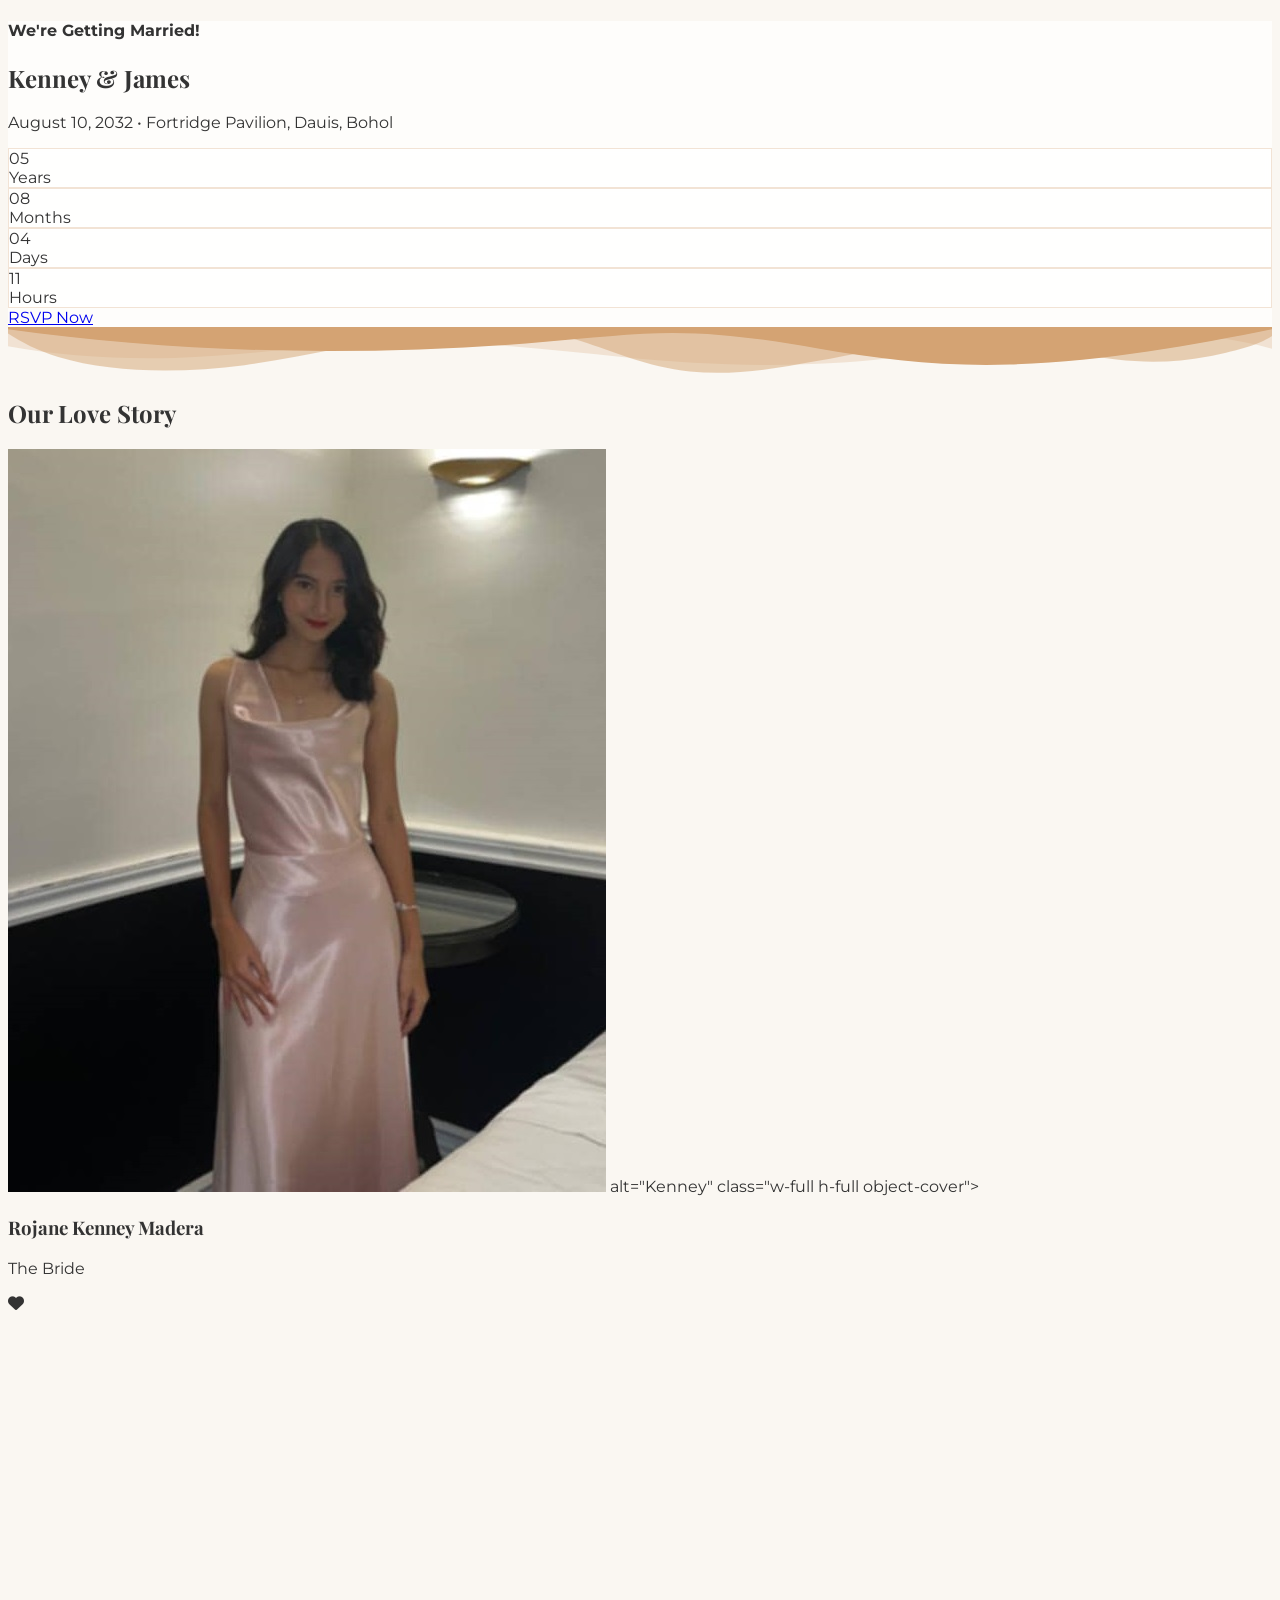
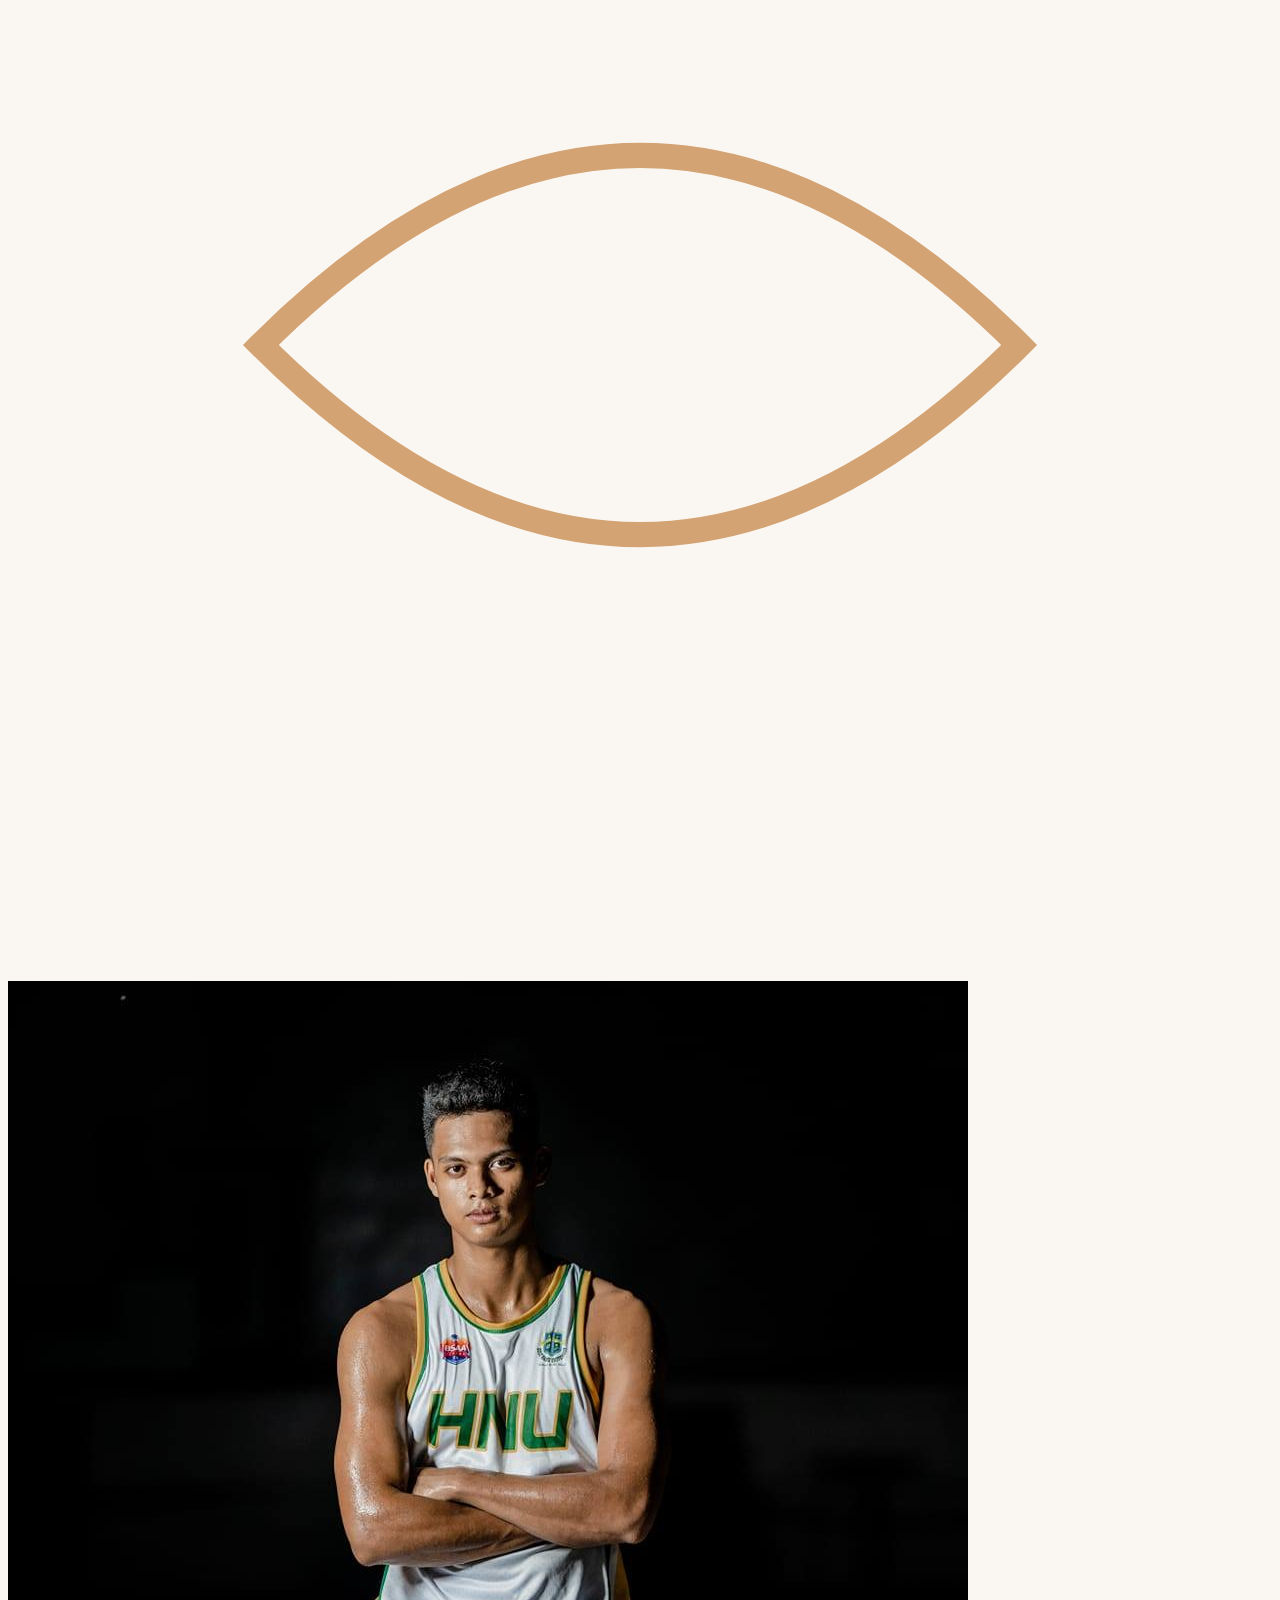
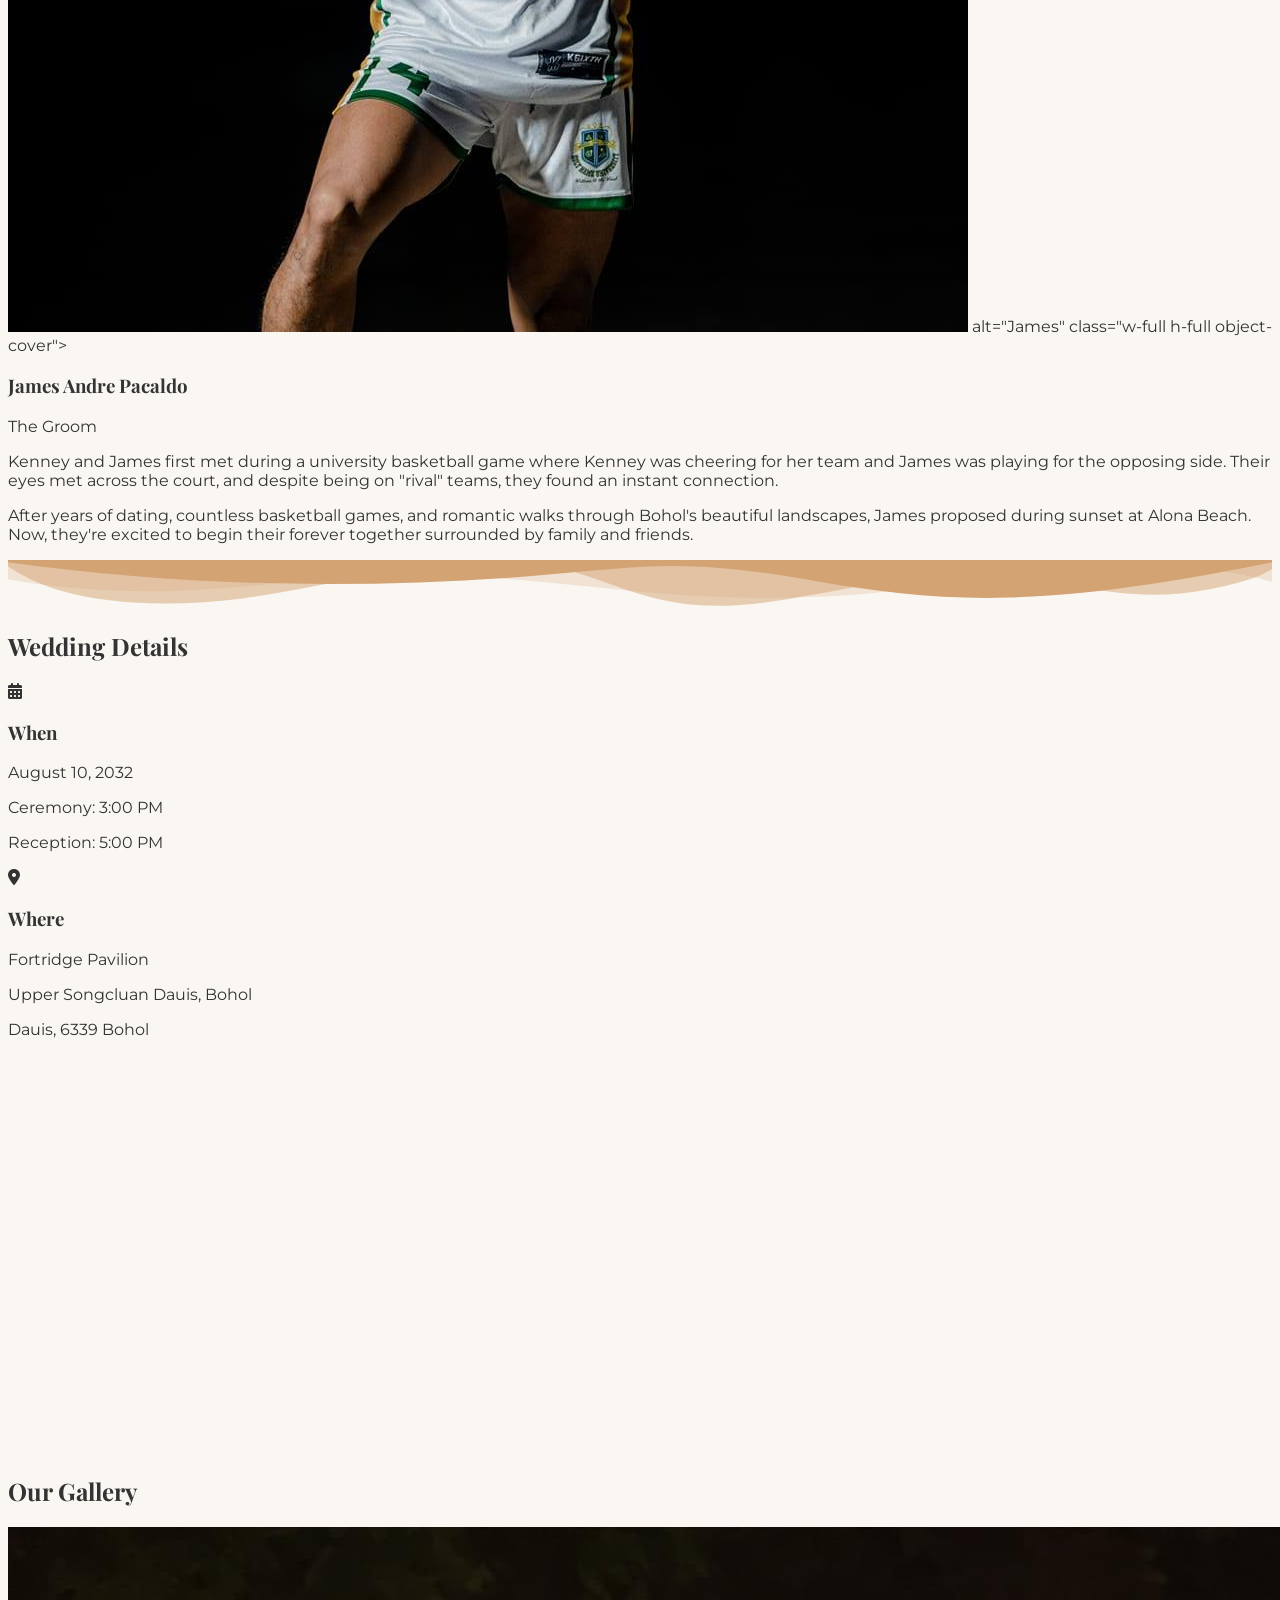
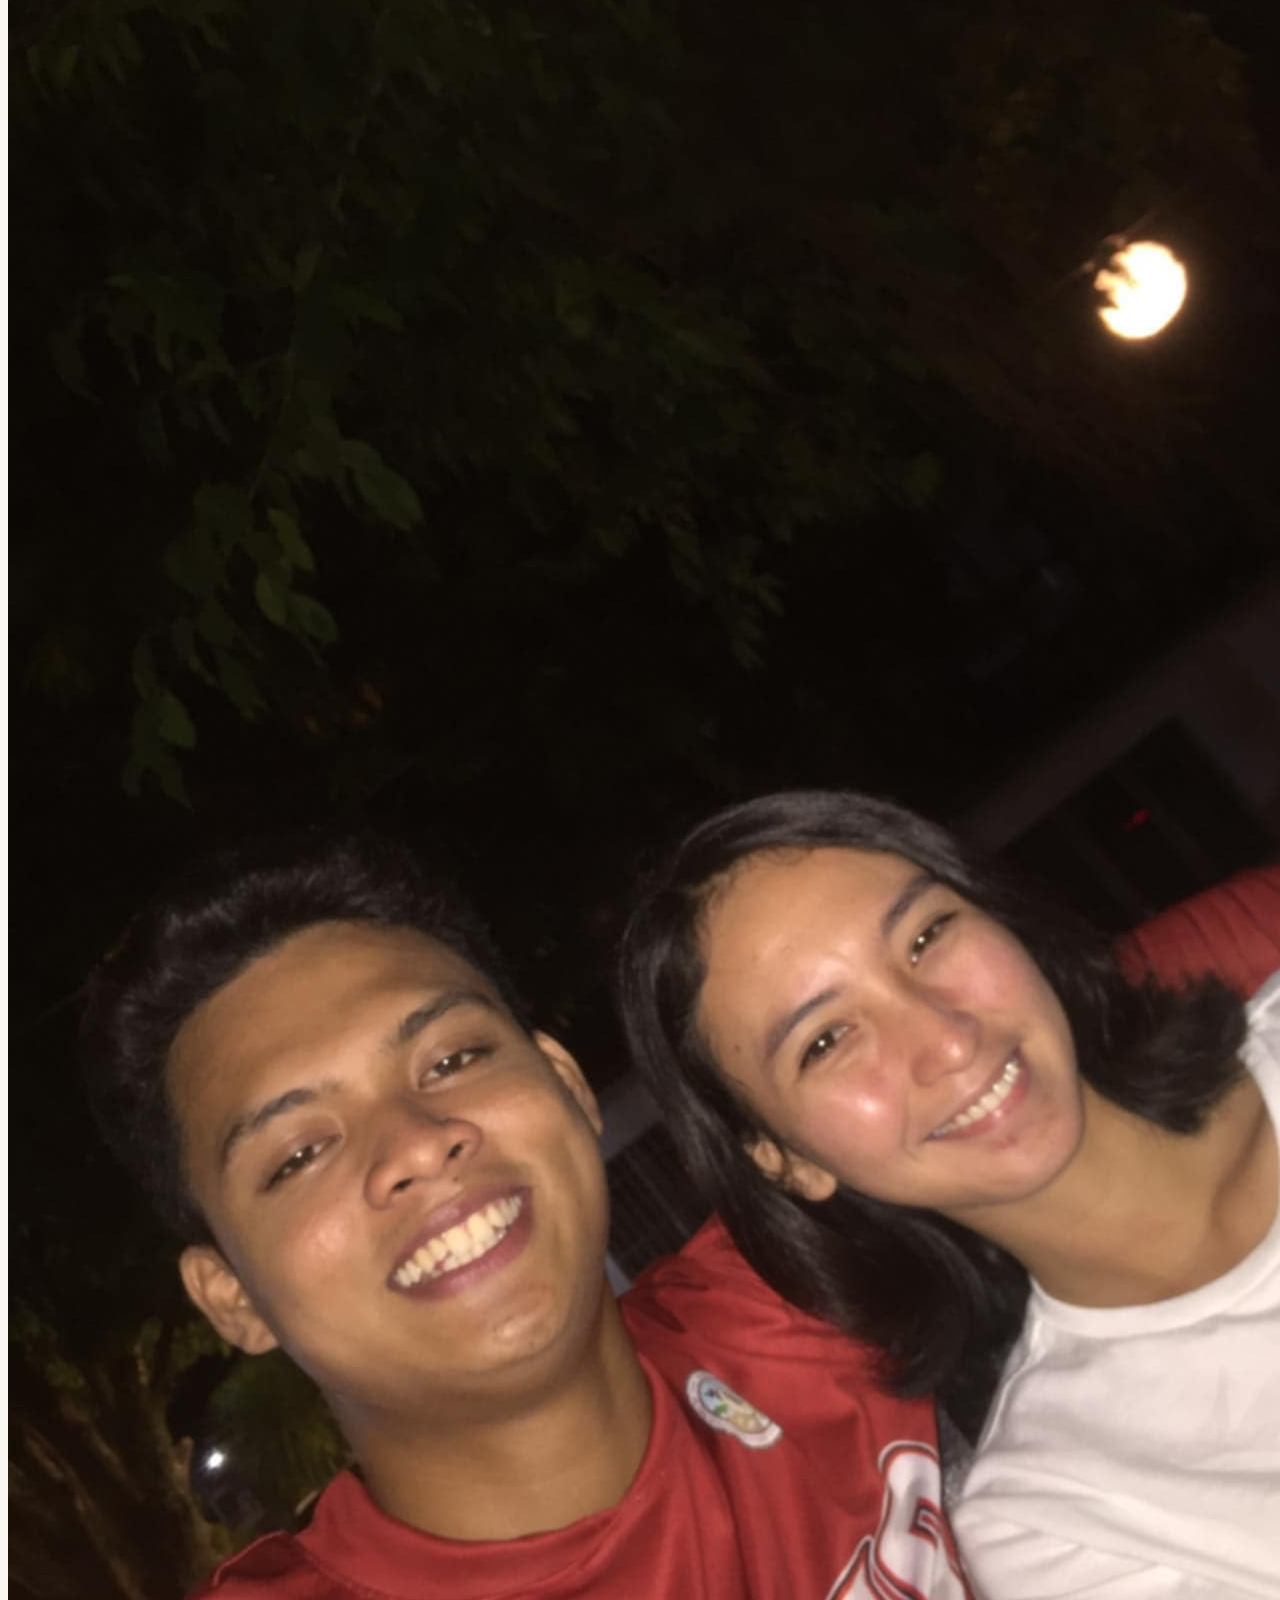
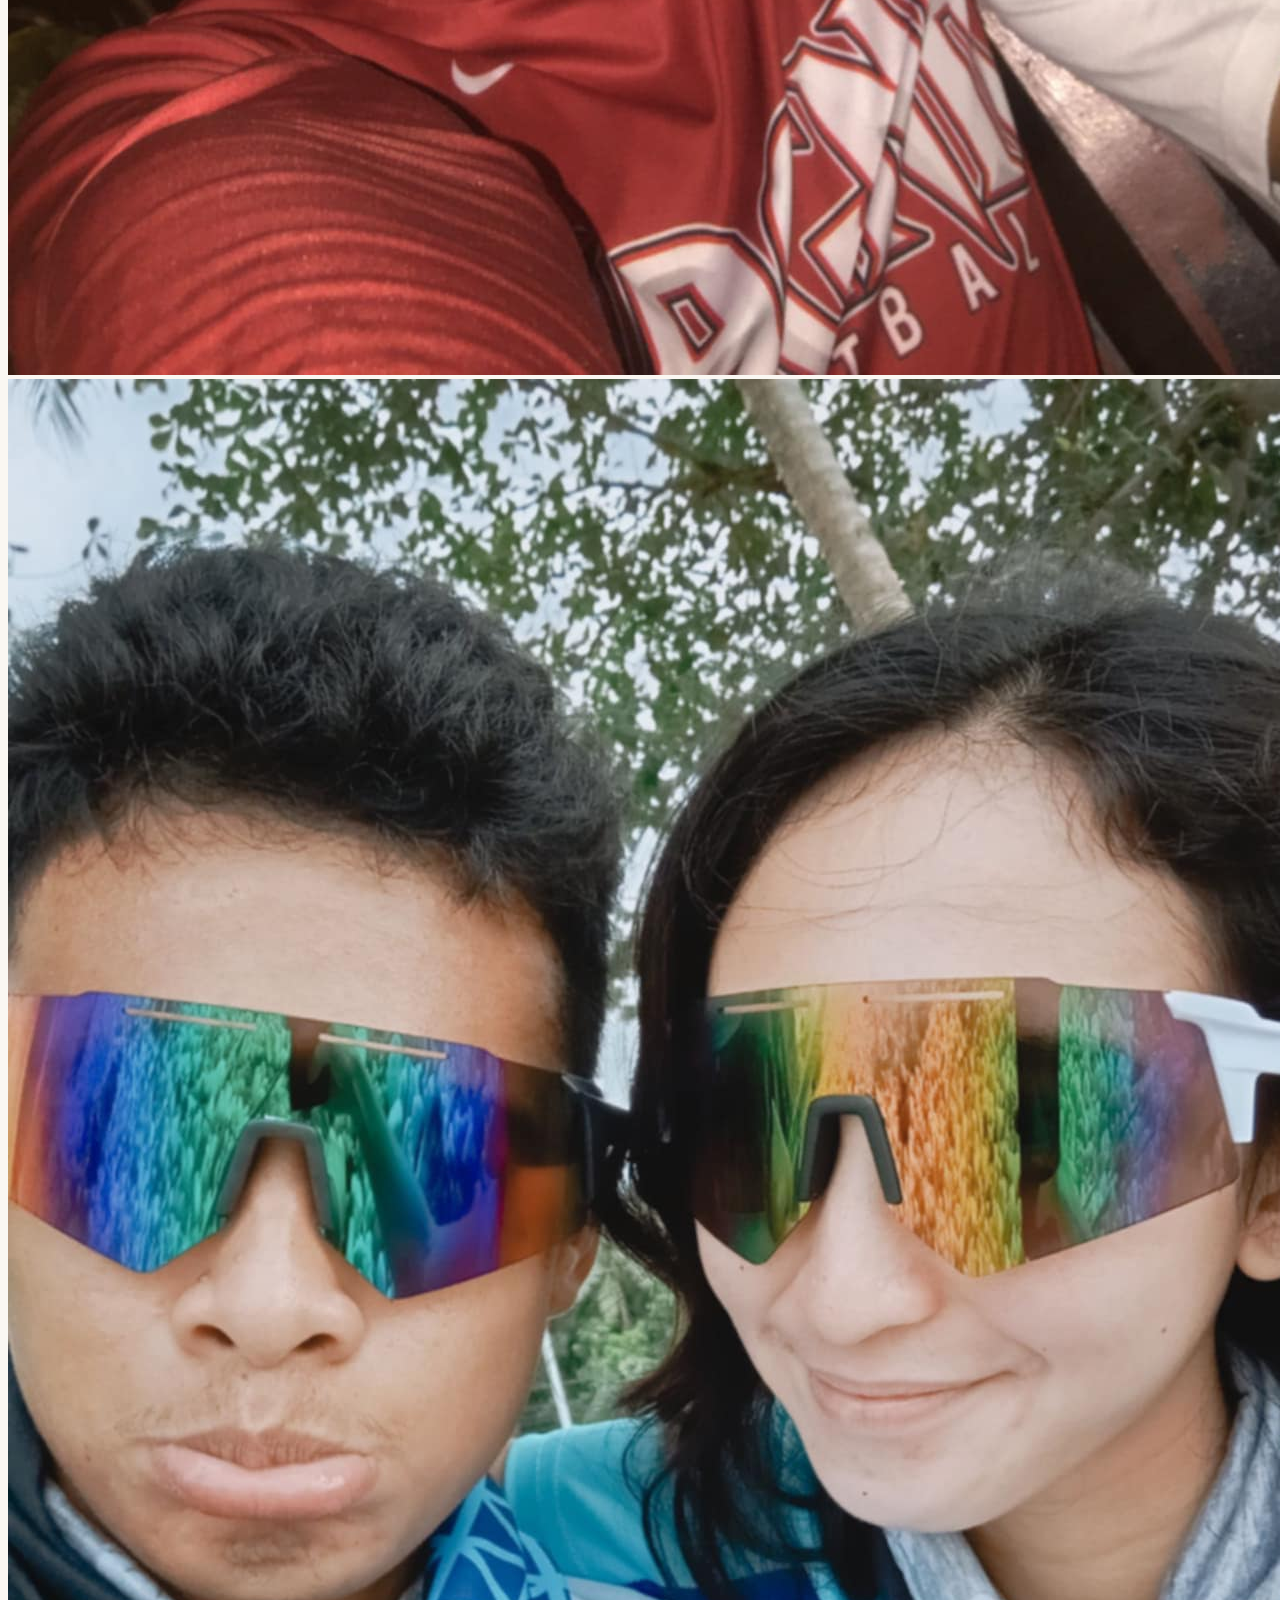
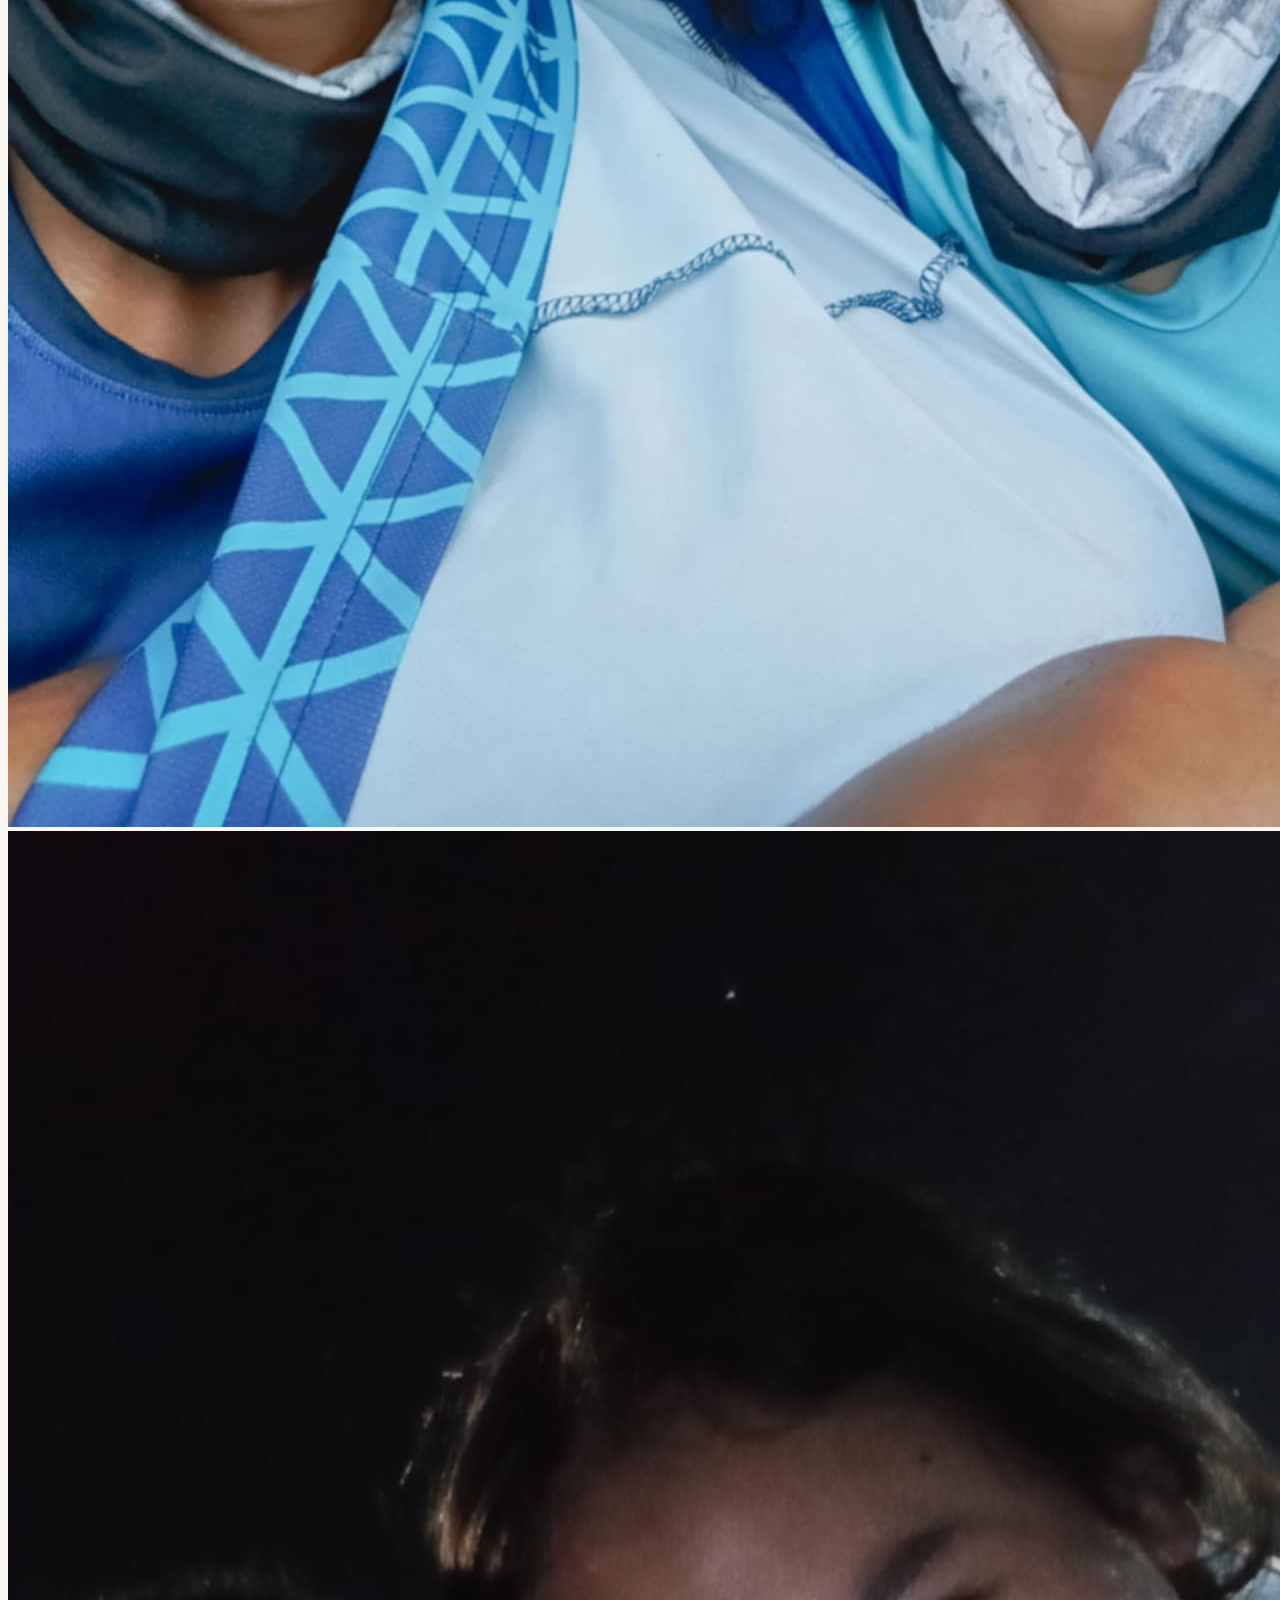
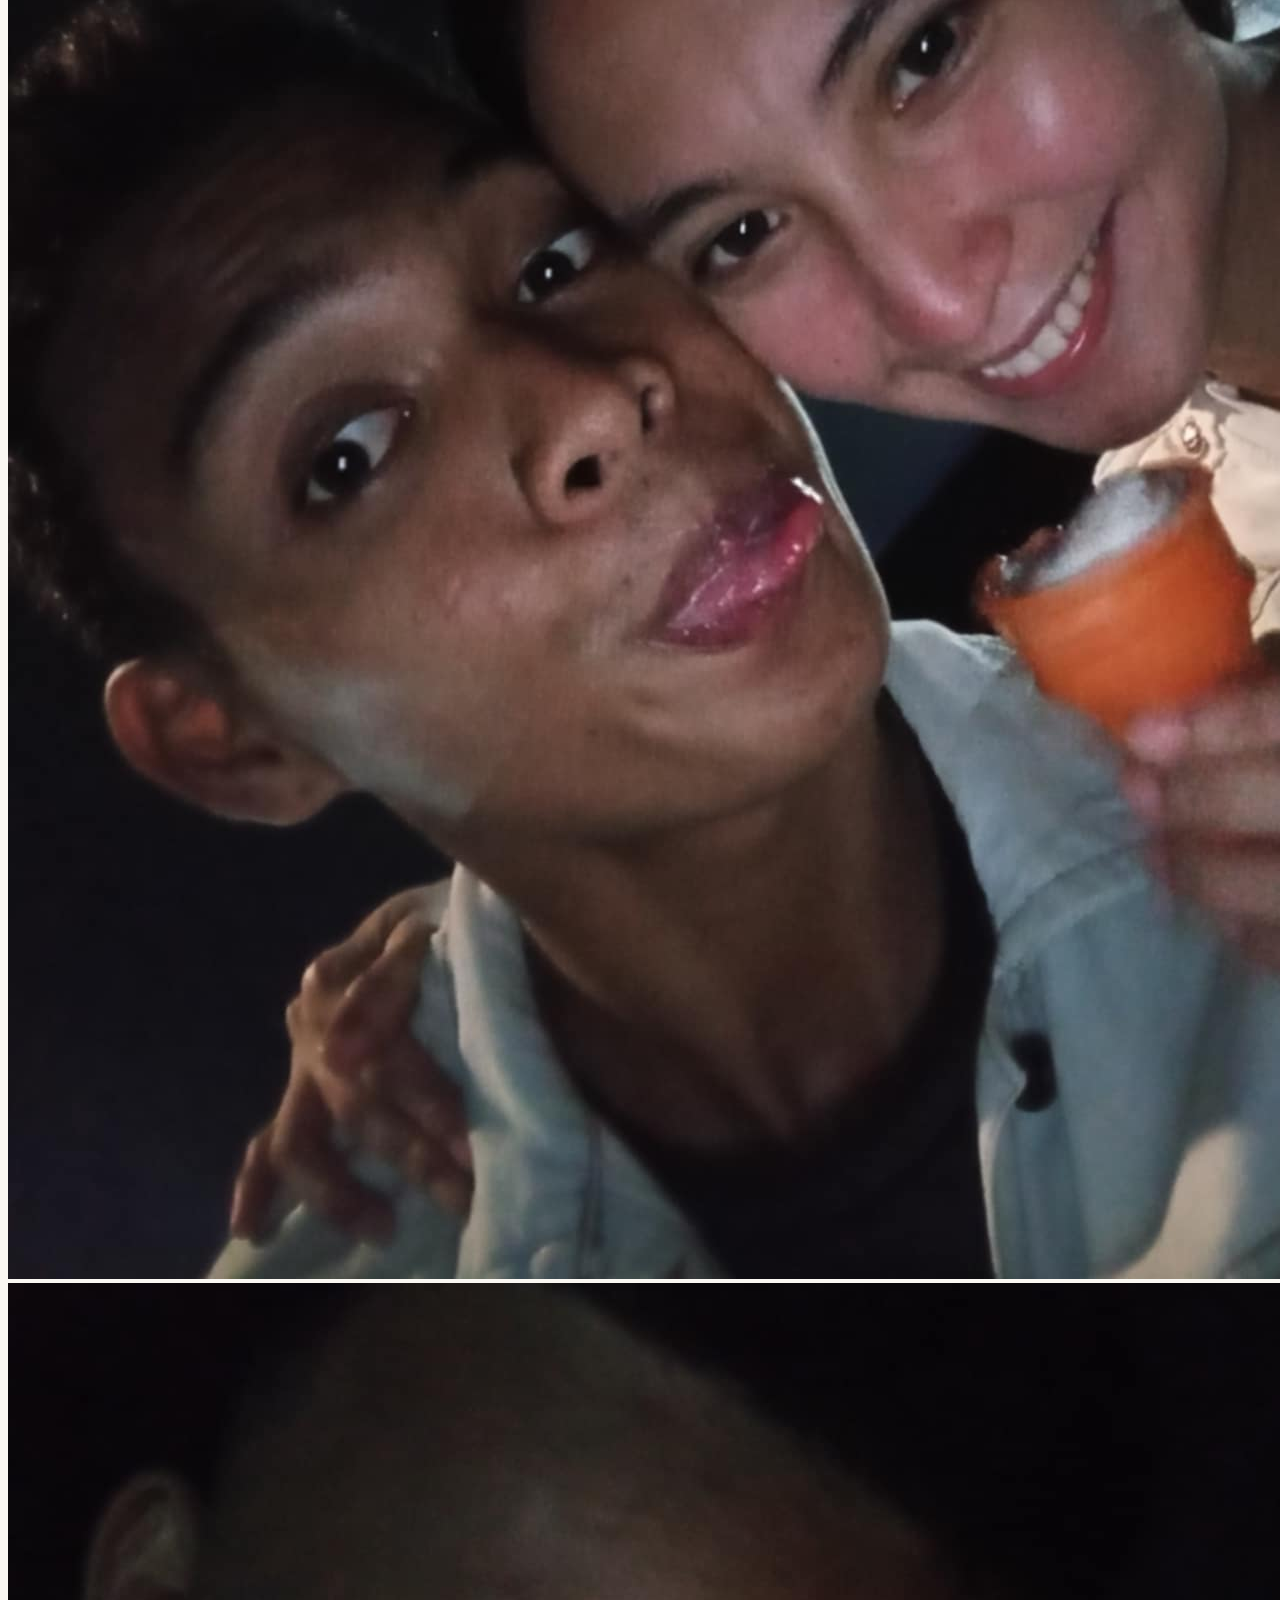
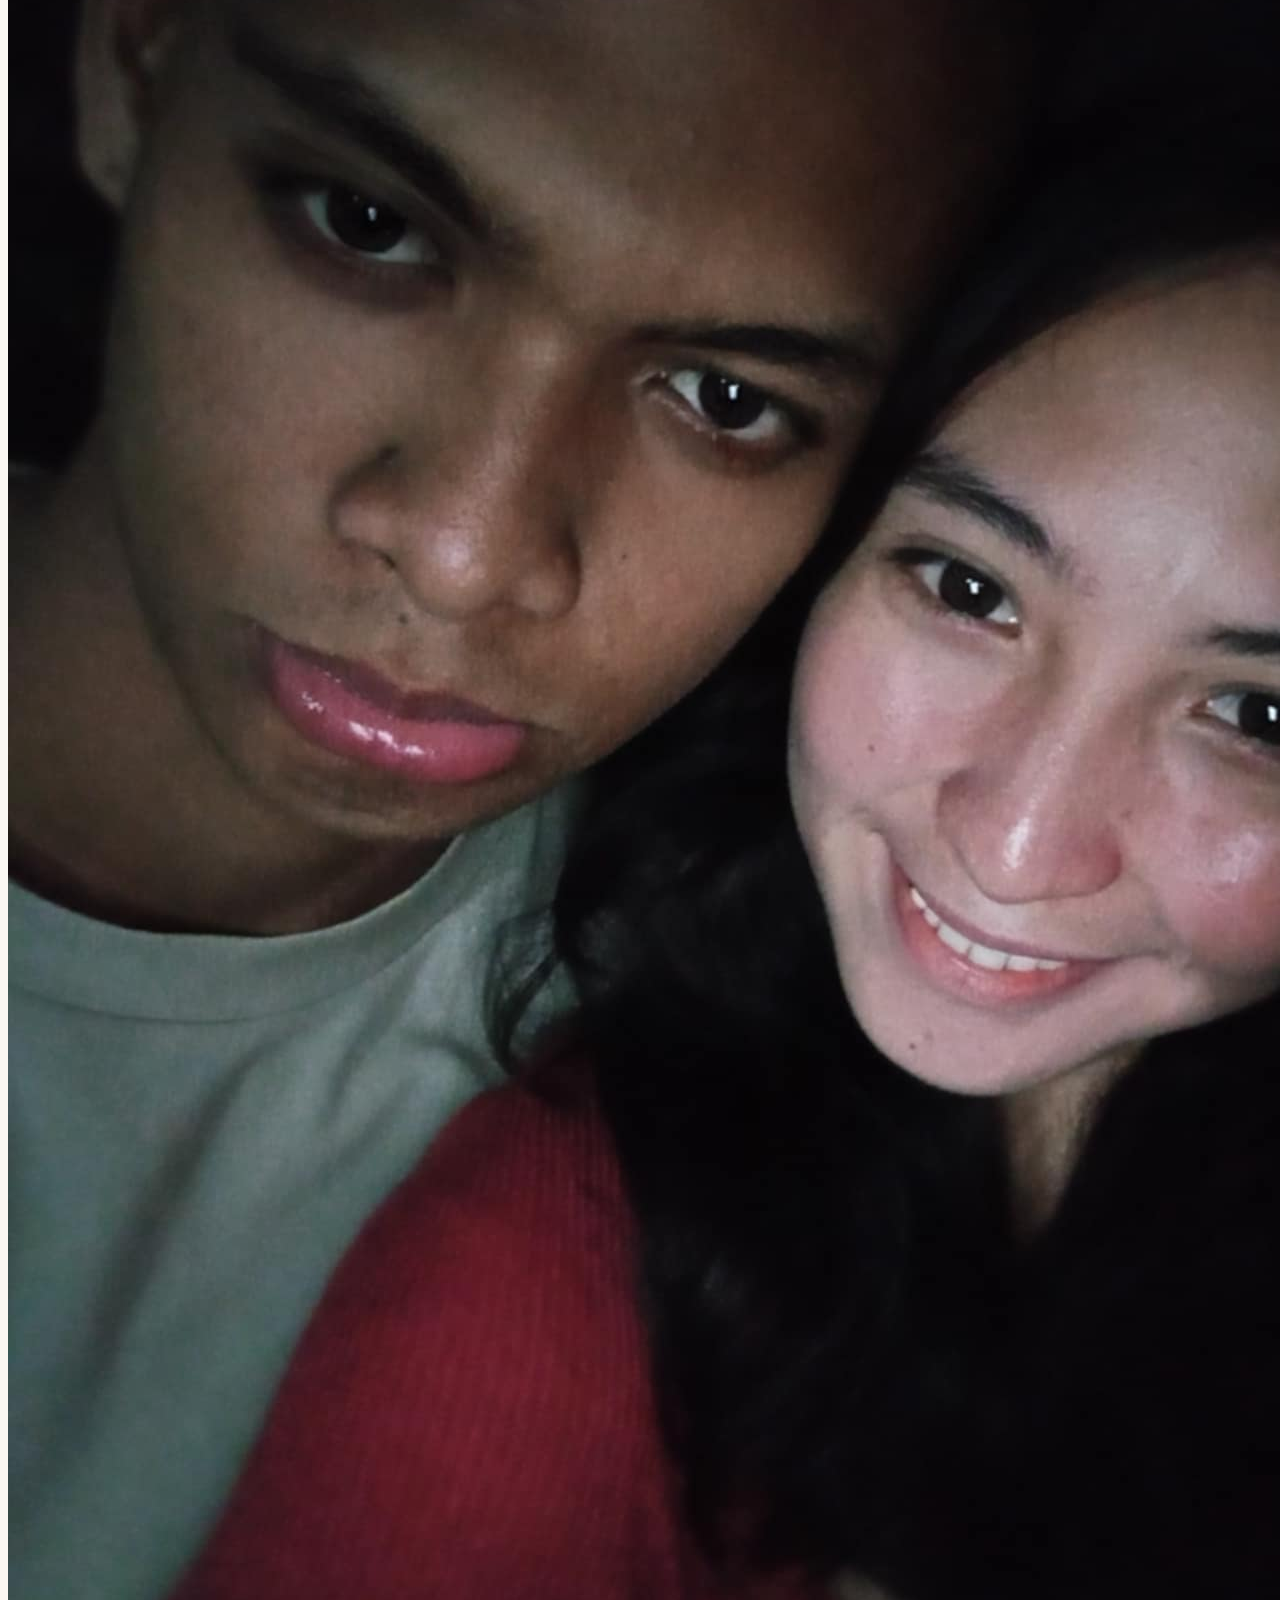
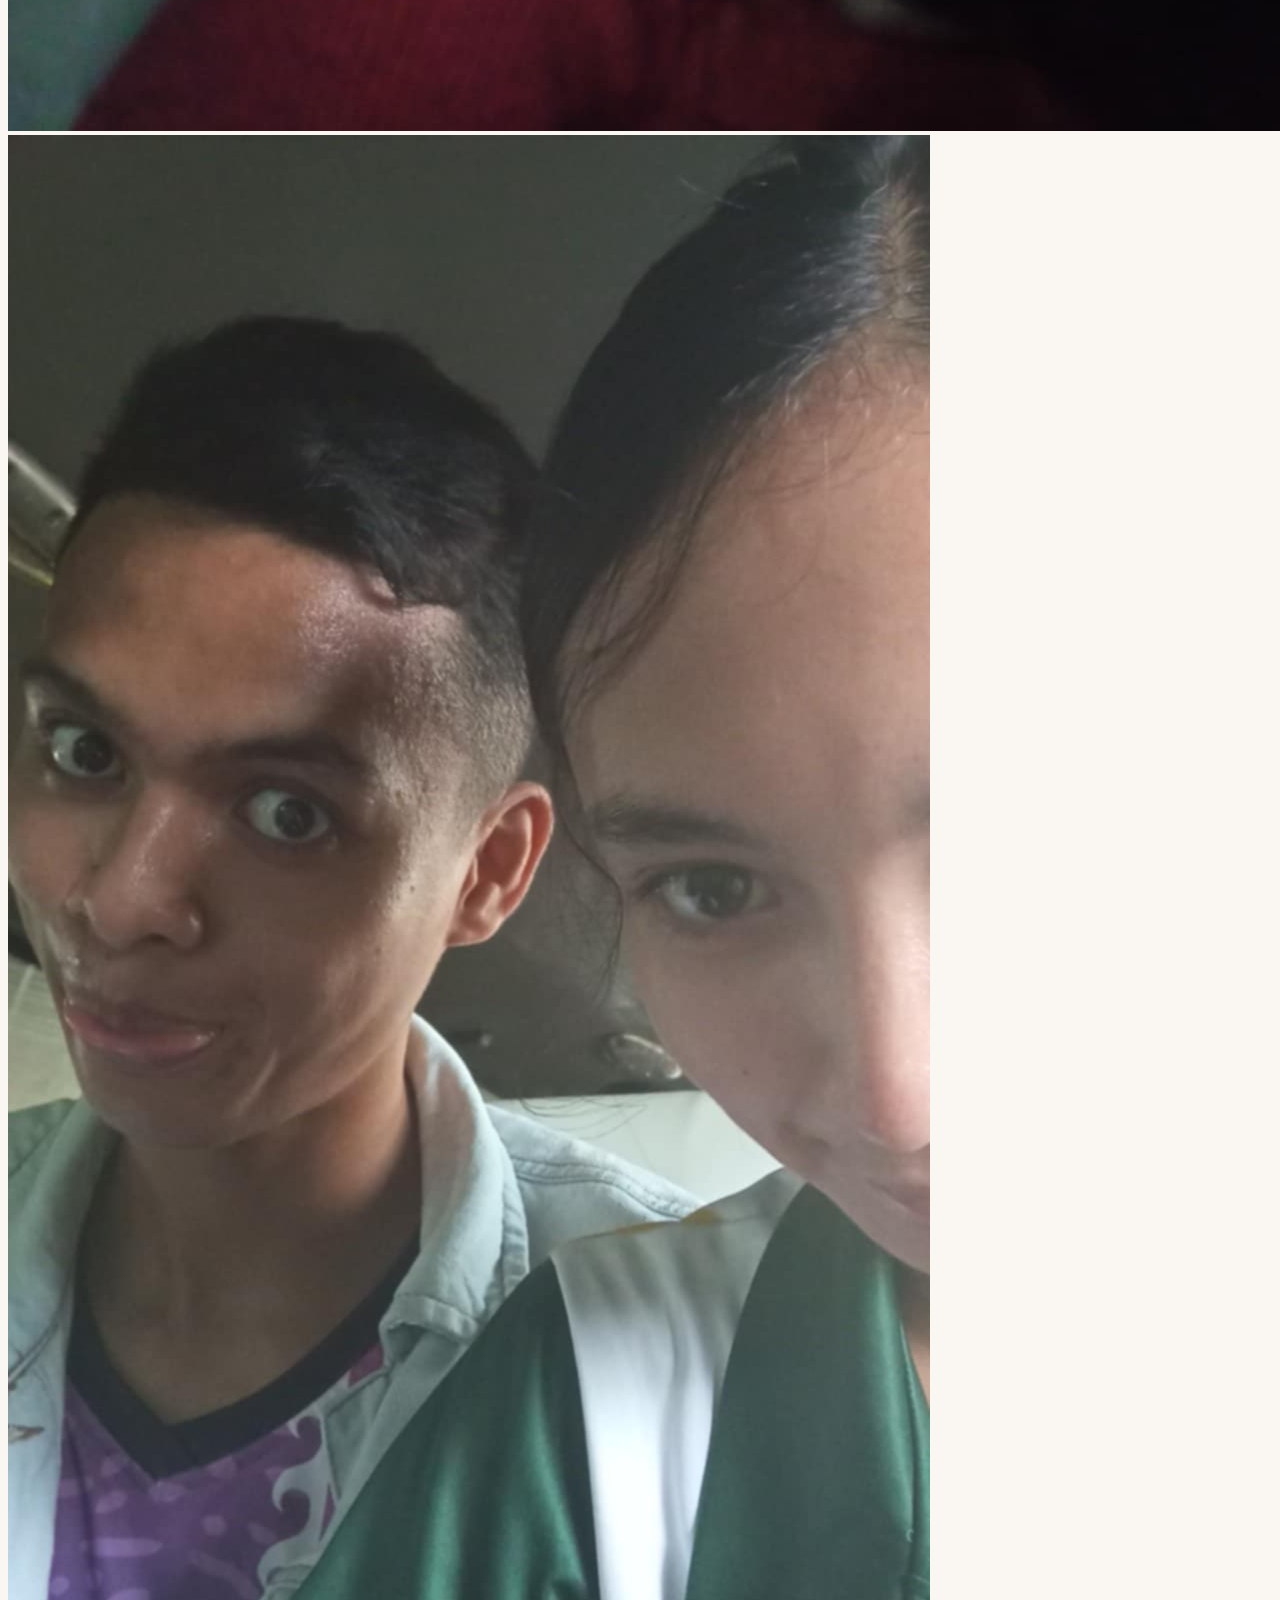
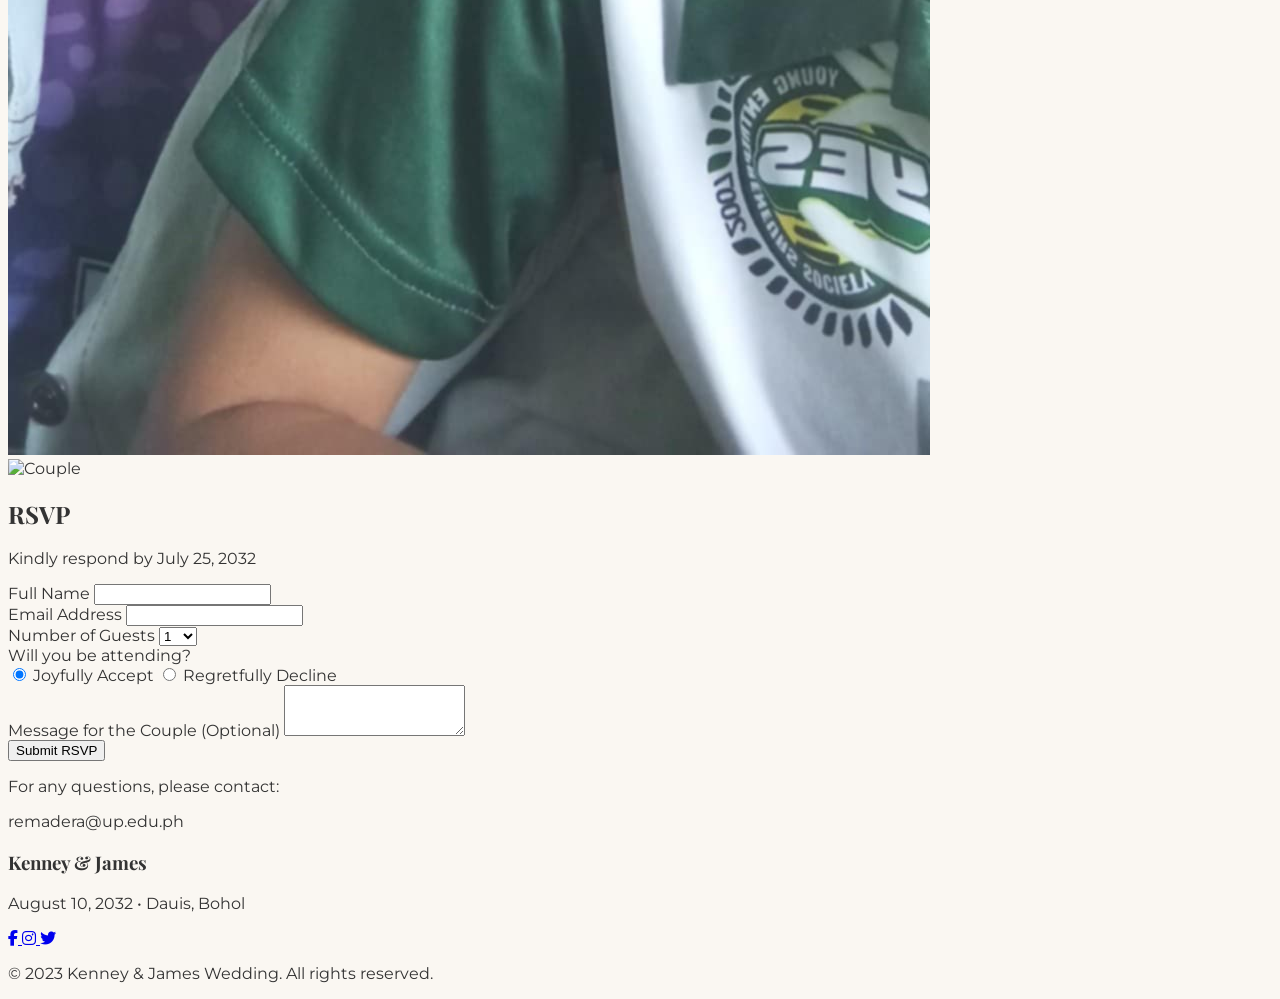
==== commit c915da50: "added images" ====
--- a/index.html
+++ b/index.html
@@ -108,8 +108,7 @@
             <div class="flex flex-col md:flex-row items-center justify-center mb-16">
                 <div class="md:w-1/3 text-center mb-8 md:mb-0">
                     <div class="rounded-full overflow-hidden border-4 border-amber-700 w-48 h-48 mx-auto shadow-lg">
-                        <img src="https://images.unsplash.com/photo-1534528741775-53994a69daeb?ixlib=rb-4.0.3&ixid=M3wxMjA3fDB8MHxwaG90by1wYWdlfHx8fGVufDB8fHx8fA%3D%3D&auto=format&fit=crop&w=764&q=80"
-                            alt="Kenney" class="w-full h-full object-cover">
+                        <img src="images/bride.jpg" alt="Kenney" class="w-full h-full object-cover">                            alt="Kenney" class="w-full h-full object-cover">
                     </div>
                     <h3 class="heading-font text-2xl text-amber-800 mt-4">Rojane Kenney Madera</h3>
                     <p class="text-gray-600">The Bride</p>
@@ -132,10 +131,9 @@
 
                 <div class="md:w-1/3 text-center">
                     <div class="rounded-full overflow-hidden border-4 border-amber-700 w-48 h-48 mx-auto shadow-lg">
-                        <img src="https://images.unsplash.com/photo-1507003211169-0a1dd7228f2d?ixlib=rb-4.0.3&ixid=M3wxMjA3fDB8MHxwaG90by1wYWdlfHx8fGVufDB8fHx8fA%3D%3D&auto=format&fit=crop&w=774&q=80"
-                            alt="James" class="w-full h-full object-cover">
-                    </div>
-                    <h3 class="heading-font text-2xl text-amber-800 mt-4">James Andrei Pacaldo</h3>
+                        <img src="images/groom.jpg" alt="James" class="w-full h-full object-cover">                            alt="James" class="w-full h-full object-cover">
+                    </div>
+                    <h3 class="heading-font text-2xl text-amber-800 mt-4">James Andre Pacaldo</h3>
                     <p class="text-gray-600">The Groom</p>
                 </div>
             </div>
@@ -202,28 +200,22 @@
 
             <div class="grid grid-cols-2 md:grid-cols-3 gap-4">
                 <div class="rounded-lg overflow-hidden shadow-lg transform transition duration-500 hover:scale-105">
-                    <img src="https://images.unsplash.com/photo-1519225421980-715cb0215a31?ixlib=rb-4.0.3&ixid=M3wxMjA3fDB8MHxwaG90by1wYWdlfHx8fGVufDB8fHx8fA%3D%3D&auto=format&fit=crop&w=1470&q=80"
-                        alt="Couple" class="w-full h-full object-cover">
-                </div>
-                <div class="rounded-lg overflow-hidden shadow-lg transform transition duration-500 hover:scale-105">
-                    <img src="https://images.unsplash.com/photo-1518621736915-f3b1c41bfd00?ixlib=rb-4.0.3&ixid=M3wxMjA3fDB8MHxwaG90by1wYWdlfHx8fGVufDB8fHx8fA%3D%3D&auto=format&fit=crop&w=1473&q=80"
-                        alt="Basketball" class="w-full h-full object-cover">
-                </div>
-                <div class="rounded-lg overflow-hidden shadow-lg transform transition duration-500 hover:scale-105">
-                    <img src="https://images.unsplash.com/photo-1523438885200-e635ba2c371e?ixlib=rb-4.0.3&ixid=M3wxMjA3fDB8MHxwaG90by1wYWdlfHx8fGVufDB8fHx8fA%3D%3D&auto=format&fit=crop&w=1374&q=80"
-                        alt="Proposal" class="w-full h-full object-cover">
-                </div>
-                <div class="rounded-lg overflow-hidden shadow-lg transform transition duration-500 hover:scale-105">
-                    <img src="https://images.unsplash.com/photo-1515934751635-c81c6bc9a2d8?ixlib=rb-4.0.3&ixid=M3wxMjA3fDB8MHxwaG90by1wYWdlfHx8fGVufDB8fHx8fA%3D%3D&auto=format&fit=crop&w=1470&q=80"
-                        alt="Beach" class="w-full h-full object-cover">
-                </div>
-                <div class="rounded-lg overflow-hidden shadow-lg transform transition duration-500 hover:scale-105">
-                    <img src="https://images.unsplash.com/photo-1518621736915-f3b1c41bfd00?ixlib=rb-4.0.3&ixid=M3wxMjA3fDB8MHxwaG90by1wYWdlfHx8fGVufDB8fHx8fA%3D%3D&auto=format&fit=crop&w=1473&q=80"
-                        alt="Basketball" class="w-full h-full object-cover">
-                </div>
-                <div class="rounded-lg overflow-hidden shadow-lg transform transition duration-500 hover:scale-105">
-                    <img src="https://images.unsplash.com/photo-1519225421980-715cb0215a31?ixlib=rb-4.0.3&ixid=M3wxMjA3fDB8MHxwaG90by1wYWdlfHx8fGVufDB8fHx8fA%3D%3D&auto=format&fit=crop&w=1470&q=80"
-                        alt="Couple" class="w-full h-full object-cover">
+                    <img src="images/3f40302e-c449-4c06-887e-596883cb7705.jpg" alt="Couple" class="w-full h-full object-cover">
+                </div>
+                <div class="rounded-lg overflow-hidden shadow-lg transform transition duration-500 hover:scale-105">
+                    <img src="images/8a15378a-7dae-48df-a6a9-8307541f5897.jpg" alt="Basketball" class="w-full h-full object-cover">
+                </div>
+                <div class="rounded-lg overflow-hidden shadow-lg transform transition duration-500 hover:scale-105">
+                    <img src="images/08c8a244-3a44-4e06-a539-aa47b49549e6.jpg" alt="Proposal" class="w-full h-full object-cover">
+                </div>
+                <div class="rounded-lg overflow-hidden shadow-lg transform transition duration-500 hover:scale-105">
+                    <img src="images/70e67091-0398-45a4-87c1-9908574eba26.jpg" alt="Beach" class="w-full h-full object-cover">
+                </div>
+                <div class="rounded-lg overflow-hidden shadow-lg transform transition duration-500 hover:scale-105">
+                    <img src="images/37692e22-12e4-4937-a98c-b317788fe71c.jpg" alt="Basketball" class="w-full h-full object-cover">
+                </div>
+                <div class="rounded-lg overflow-hidden shadow-lg transform transition duration-500 hover:scale-105">
+                    <img src="images/aedbff74-2bfe-49e0-acce-f5f1983dfc80.jpg" alt="Couple" class="w-full h-full object-cover">
                 </div>
             </div>
         </div>
